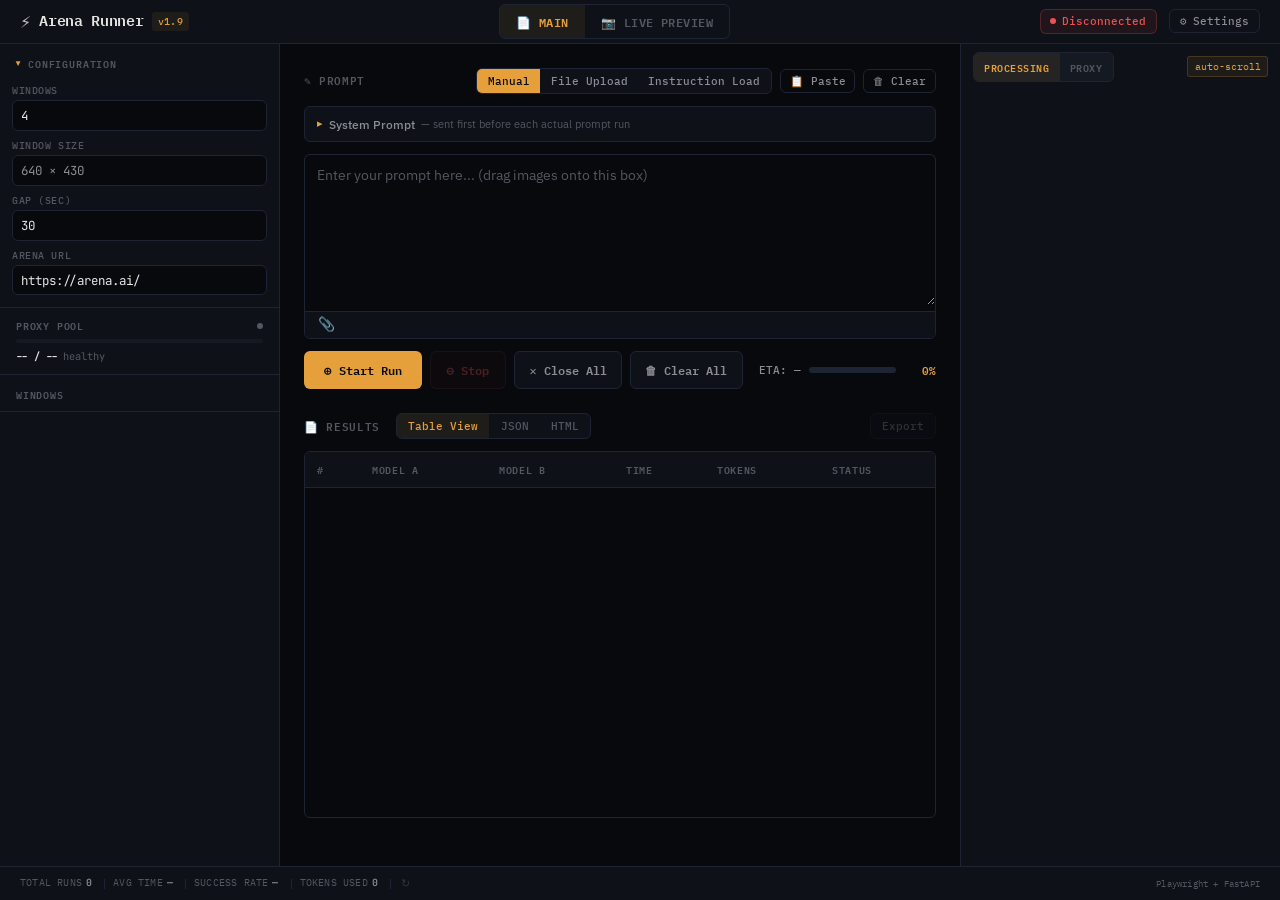
==== templates/index.html @ 49d17fad "added saif bhai updates" ====
<!DOCTYPE html>
<html lang="en">
<head>
  <meta charset="UTF-8" />
  <meta name="viewport" content="width=device-width, initial-scale=1.0" />
  <meta name="theme-color" content="#08090d" />
  <title>Arena Runner</title>
  <link rel="icon" type="image/svg+xml" href="/static/favicon.svg" />
  <link rel="stylesheet" href="/static/style.css" />
</head>
<body>

  <!-- Header -->
  <header class="app-header">
    <div class="header-left">
      <span class="logo-icon">&#9889;</span>
      <span class="logo-text">Arena Runner</span>
      <span class="version">v1.9</span>
    </div>
    <div class="header-center">
      <div class="main-tab-group">
        <button class="main-tab active" id="main-tab-results">&#128196; Main</button>
        <button class="main-tab" id="main-tab-preview">&#128247; Live Preview</button>
      </div>
    </div>
    <div class="header-right">
      <div class="status-badge" id="status-badge">
        <span class="status-dot" id="status-dot"></span>
        <span id="status-text">Connecting...</span>
      </div>
      <button class="btn-settings" id="btn-settings">&#9881; Settings</button>
    </div>
  </header>

  <!-- Three-Zone Layout -->
  <div class="main-layout">

    <!-- LEFT SIDEBAR -->
    <aside class="zone zone-left">

      <!-- Config (collapsible) -->
      <details class="config-section" open>
        <summary>Configuration</summary>
        <div class="config-fields">
          <div class="config-field">
            <label>WINDOWS</label>
            <input type="number" id="window-count" value="4" min="1" max="12" />
          </div>
          <div class="config-field">
            <label>WINDOW SIZE</label>
            <input type="text" id="window-size" value="&#8212; &times; &#8212;" readonly />
          </div>
          <div class="config-field">
            <label>GAP (SEC)</label>
            <input type="number" id="submission-gap" value="30" min="5" max="300" />
          </div>
          <div class="config-field">
            <label>ARENA URL</label>
            <input type="text" id="arena-url" value="https://arena.ai/" />
          </div>
        </div>
      </details>

      <!-- Proxy Pool Tracker -->
      <div class="pool-tracker">
        <div class="pool-tracker-header">
          <span class="pool-tracker-title">Proxy Pool</span>
          <span class="pool-tracker-refresh-dot" id="pool-refresh-dot" title="Auto-refresh inactive"></span>
        </div>
        <div class="pool-tracker-bar">
          <div class="pool-tracker-bar-fill" id="pool-bar-fill"></div>
        </div>
        <div class="pool-tracker-stats">
          <span id="pool-tracker-counts">0 / 0</span>
          <span class="pool-tracker-label">healthy</span>
        </div>
      </div>

      <!-- Windows -->
      <div class="windows-section">
        <div class="section-header">Windows</div>
        <div class="windows-list" id="workers"></div>
      </div>

    </aside>

    <!-- CENTER ZONE -->
    <main class="zone zone-center">

      <!-- Resume Banner -->
      <div id="resume-banner" class="resume-banner hidden">
        <div class="resume-banner-header">
          <span class="resume-banner-title">&#128260; Resumable Runs</span>
          <button class="resume-dismiss" id="dismiss-resume">&times;</button>
        </div>
        <div id="resume-list"></div>
      </div>

      <!-- Prompt -->
      <section class="panel">
        <div class="panel-header">
          <span class="panel-title">&#9998; PROMPT</span>
          <div class="panel-actions">
            <div class="prompt-mode-toggle">
              <button class="mode-btn active" id="mode-manual">Manual</button>
              <button class="mode-btn" id="mode-file">File Upload</button>
              <button class="mode-btn" id="mode-instruction">Instruction Load</button>
            </div>
            <button class="btn-icon" id="btn-paste">&#128203; Paste</button>
            <button class="btn-icon" id="btn-clear">&#128465; Clear</button>
          </div>
        </div>

        <!-- System prompt -->
        <details class="system-prompt-details" id="system-prompt-details">
          <summary class="system-prompt-toggle">System Prompt <span class="system-prompt-hint">&#8212; sent first before each actual prompt run</span></summary>
          <label class="combine-prompt-option">
            <input type="checkbox" id="combine-with-first" />
            Combine with prompt
            <span class="system-prompt-hint">&#8212; send as one message instead of two turns</span>
          </label>
          <textarea id="system-prompt" rows="3" placeholder="e.g. You are a helpful assistant. Answer concisely."></textarea>
        </details>

        <!-- Manual mode (default) -->
        <div id="manual-prompt-section">
          <div class="prompt-input-wrap" id="image-upload-area">
            <textarea id="prompt" rows="6" placeholder="Enter your prompt here... (drag images onto this box)"></textarea>
            <div class="prompt-input-toolbar">
              <button type="button" class="btn-attach" id="btn-attach" title="Attach images">&#128206;</button>
              <span class="attach-hint" id="attach-hint"></span>
            </div>
            <input type="file" id="image-file-input" accept="image/png,image/jpeg,image/webp,image/gif" multiple hidden />
          </div>
          <div class="image-thumbnails" id="image-thumbnails"></div>
        </div>

        <!-- File upload mode -->
        <div id="file-prompt-section" class="hidden">
          <div class="upload-area" id="upload-area">
            <div class="upload-icon">&#128193;</div>
            <span>Drop CSV or Excel file here, or <strong>click to browse</strong></span>
            <span class="upload-hint">.csv, .xlsx</span>
            <input type="file" id="file-input" accept=".csv,.xlsx" hidden />
          </div>
          <div id="file-info" class="hidden">
            <div class="file-info-bar">
              <span class="file-name" id="file-name"></span>
              <span class="file-row-count" id="file-row-count"></span>
              <button class="btn-icon" id="btn-remove-file">&#10005; Remove</button>
            </div>
            <div class="file-config-row">
              <div class="file-config-group">
                <span class="file-config-label">Columns (combined per row)</span>
                <div class="column-checkboxes" id="column-checkboxes"></div>
              </div>
              <div class="file-config-group file-config-range">
                <span class="file-config-label">Rows</span>
                <input type="number" id="row-start" min="1" value="1" />
                <span class="row-range-sep">&ndash;</span>
                <input type="number" id="row-end" min="1" value="" placeholder="end" />
                <span class="row-range-info" id="row-range-info"></span>
              </div>
            </div>
            <div class="file-preview" id="file-preview"></div>
            <div class="batch-info" id="batch-info"></div>
          </div>
        </div>

        <!-- Instruction Load mode -->
        <div id="instruction-load-section" class="hidden">
          <div class="upload-area" id="instruction-upload-area">
            <div class="upload-icon">&#128220;</div>
            <span>Drop instruction file (+ images), or <strong>click to browse</strong></span>
            <span class="upload-hint">.json, .csv, .xlsx + optional image files &mdash; supports multi-turn</span>
            <input type="file" id="instruction-file-input" accept=".json,.csv,.xlsx,.png,.jpg,.jpeg,.webp,.gif" multiple hidden />
          </div>
          <div id="instruction-info" class="hidden">
            <div class="file-info-bar">
              <span class="file-name" id="instruction-file-name"></span>
              <span class="file-row-count" id="instruction-count"></span>
              <button class="btn-icon" id="btn-remove-instructions">&#10005; Remove</button>
            </div>
            <div id="instruction-cards-container"></div>
            <div class="prompt-cards-toolbar">
              <button class="btn-start" id="btn-instruction-run">&#9654; Run All</button>
              <button class="btn-stop" id="btn-instruction-stop" disabled>&#9632; Stop All</button>
              <div class="instruction-overall-progress">
                <span class="eta-label" id="instruction-eta">0 / 0</span>
                <div class="progress-track"><div class="progress-fill" id="instruction-progress-fill"></div></div>
                <span class="progress-pct" id="instruction-progress-pct">0%</span>
              </div>
            </div>
          </div>
        </div>

        <div class="prompt-controls">
          <div class="prompt-buttons">
            <button class="btn-start" id="btn-start">&#8853; Start Run</button>
            <button class="btn-stop" id="btn-stop" disabled>&#8854; Stop</button>
            <button class="btn-secondary" id="btn-close-all">&#10005; Close All</button>
            <button class="btn-secondary" id="btn-clear-all">&#128465; Clear All</button>
          </div>
          <div class="progress-inline" id="progress-inline">
            <span class="eta-label" id="eta-text">ETA: &mdash;</span>
            <div class="progress-track">
              <div class="progress-fill" id="progress-fill"></div>
            </div>
            <span class="progress-pct" id="progress-pct">0%</span>
          </div>
        </div>
      </section>

      <!-- Results -->
      <section class="panel" id="results-section">
        <div class="panel-header" id="results-panel-header">
          <div class="panel-title-group">
            <span class="panel-title">&#128196; RESULTS</span>
            <div class="tab-group" id="sub-tab-group">
              <button class="tab active" id="tab-table">Table View</button>
              <button class="tab" id="tab-json">JSON</button>
              <button class="tab" id="tab-html">HTML</button>
            </div>
          </div>
          <div class="export-group">
            <button class="btn-export" id="btn-export" disabled>Export</button>
            <div class="export-dropdown hidden" id="export-dropdown">
              <a href="/export" class="export-option" download>Excel (.xlsx)</a>
              <a href="/export-csv" class="export-option" download>CSV (.csv)</a>
              <a href="/export-json" class="export-option" download>JSON (.json)</a>
            </div>
          </div>
        </div>
        <!-- Main content (results) -->
        <div id="main-results-content">
          <div id="results-table-wrap">
            <table class="results-table">
              <thead>
                <tr>
                  <th>#</th>
                  <th>MODEL A</th>
                  <th>MODEL B</th>
                  <th>TIME</th>
                  <th>TOKENS</th>
                  <th>STATUS</th>
                </tr>
              </thead>
              <tbody id="results-body"></tbody>
            </table>
          </div>
          <pre class="results-json hidden" id="results-json"></pre>
          <div class="results-html-wrap hidden" id="results-html-wrap">
            <div class="html-results-list" id="html-results-list"></div>
          </div>
        </div>
      </section>

    </main>

    <!-- RIGHT SIDEBAR -->
    <aside class="zone zone-right">
      <div class="log-tabs-header">
        <div class="log-tab-group">
          <button class="log-tab active" id="log-tab-processing">Processing</button>
          <button class="log-tab" id="log-tab-proxy">Proxy</button>
        </div>
        <span class="auto-scroll-label" id="auto-scroll-toggle">auto-scroll</span>
      </div>
      <!-- Processing tab (existing log) -->
      <div class="log-box" id="log-box"></div>
      <!-- Proxy tab -->
      <div class="log-box hidden" id="proxy-log-box">
        <div class="proxy-log-stats" id="proxy-log-stats">
          <div class="proxy-stat-row">
            <span class="proxy-stat-label">Pool</span>
            <span class="proxy-stat-value" id="plog-pool-count">--</span>
          </div>
          <div class="proxy-stat-row">
            <span class="proxy-stat-label">Healthy Avg</span>
            <span class="proxy-stat-value" id="plog-avg-latency">--</span>
          </div>
          <div class="proxy-stat-row">
            <span class="proxy-stat-label">Threshold</span>
            <span class="proxy-stat-value" id="plog-threshold">--</span>
          </div>
          <div class="proxy-stat-row">
            <span class="proxy-stat-label">Auto-refresh</span>
            <span class="proxy-stat-value" id="plog-auto-refresh">--</span>
          </div>
          <div class="proxy-latency-meter">
            <div class="proxy-latency-meter-bar">
              <div class="proxy-latency-meter-fill" id="plog-latency-fill"></div>
              <div class="proxy-latency-meter-marker" id="plog-latency-marker"></div>
            </div>
            <div class="proxy-latency-meter-labels">
              <span>0ms</span>
              <span id="plog-latency-max">5000ms</span>
            </div>
          </div>
        </div>
        <div class="proxy-list" id="proxy-list"></div>
        <div class="proxy-log-entries" id="proxy-log-entries"></div>
      </div>
    </aside>

  </div>

  <!-- Live Preview (full-width, outside main layout) -->
  <div class="preview-fullscreen hidden" id="preview-grid-wrap">
    <div class="preview-toolbar">
      <span class="preview-status" id="preview-status">No windows active</span>
    </div>
    <div class="preview-grid" id="preview-grid"></div>
  </div>

  <!-- Status Bar (Footer) -->
  <footer class="app-footer">
    <div class="footer-stats">
      <span>TOTAL RUNS <strong id="stat-runs">0</strong></span>
      <span>AVG TIME <strong id="stat-avg-time">&mdash;</strong></span>
      <span>SUCCESS RATE <strong id="stat-success-rate">&mdash;</strong></span>
      <span>TOKENS USED <strong id="stat-tokens">0</strong></span>
      <button id="reset-stats-btn" title="Reset stats">&#x21bb;</button>
    </div>
    <div class="footer-powered">Playwright + FastAPI</div>
  </footer>

  <!-- Settings Modal -->
  <div class="modal-overlay hidden" id="settings-modal">
    <div class="modal">
      <div class="modal-header">
        <h2>&#9881; Settings</h2>
        <button class="modal-close" id="btn-close-settings">&times;</button>
      </div>
      <div class="modal-body">

        <details class="settings-section" open>
          <summary>Model Selection</summary>
          <div class="settings-grid">
            <div class="form-group">
              <label for="model-a">Model A (optional)</label>
              <input type="text" id="model-a" placeholder="e.g. claude-opus-4-5-20251101" />
            </div>
            <div class="form-group">
              <label for="model-b">Model B (optional)</label>
              <input type="text" id="model-b" placeholder="e.g. claude-opus-4-6" />
            </div>
            <div class="form-group">
              <label for="retain-output">Retain Output</label>
              <select id="retain-output">
                <option value="both">Both Models</option>
                <option value="model_a">Model A only</option>
                <option value="model_b">Model B only</option>
              </select>
            </div>
          </div>
        </details>

        <details class="settings-section">
          <summary>Browser</summary>
          <div class="settings-grid">
            <div class="form-group">
              <label for="zoom">Zoom (%)</label>
              <input type="number" id="zoom" value="100" min="25" max="200" step="5" />
            </div>
            <div class="form-group checkbox-group">
              <label>
                <input type="checkbox" id="headless-mode" />
                Headless mode (run in background, use Live Preview tab)
              </label>
            </div>
            <div class="form-group checkbox-group">
              <label>
                <input type="checkbox" id="clear-cookies" />
                Clear cookies before run
              </label>
            </div>
            <div class="form-group checkbox-group">
              <label>
                <input type="checkbox" id="incognito-mode" />
                Open all windows in incognito mode
              </label>
            </div>
            <div class="form-group checkbox-group">
              <label>
                <input type="checkbox" id="minimized-mode" />
                Open all headed windows minimized
              </label>
            </div>
            <div class="form-group checkbox-group">
              <label>
                <input type="checkbox" id="simultaneous-start" />
                Prepare all windows in parallel, then submit one by one
              </label>
            </div>
          </div>
        </details>

        <details class="settings-section">
          <summary>Proxies</summary>
          <div class="settings-grid">
            <div class="form-group">
              <label for="proxy-list">Proxy List <span class="label-hint">one per line: server,user,pass</span></label>
              <textarea id="proxy-list" rows="3" placeholder="http://1.2.3.4:8080&#10;socks5://5.6.7.8:1080,user,pass"></textarea>
            </div>
            <div class="proxy-fetch-controls">
              <div class="proxy-fetch-inputs">
                <div class="form-group">
                  <label for="proxy-protocol">Protocol</label>
                  <select id="proxy-protocol">
                    <option value="http">HTTP</option>
                    <option value="https">HTTPS</option>
                    <option value="socks4">SOCKS4</option>
                    <option value="socks5">SOCKS5</option>
                  </select>
                </div>
                <div class="form-group">
                  <label for="proxy-limit">Count</label>
                  <input type="number" id="proxy-limit" value="10" min="1" max="100" />
                </div>
                <div class="form-group checkbox-group">
                  <label>
                    <input type="checkbox" id="proxy-test" checked />
                    Health check
                  </label>
                </div>
              </div>
              <button type="button" id="fetch-proxies-btn" class="btn-fetch-proxies">Fetch Free Proxies</button>
              <span id="proxy-fetch-status" class="proxy-status"></span>
            </div>
            <div class="form-group checkbox-group">
              <label>
                <input type="checkbox" id="proxy-on-challenge" checked />
                Smart proxy distribution (recommended)
              </label>
            </div>
            <div class="form-group" id="windows-per-proxy-group">
              <label for="windows-per-proxy">Windows per proxy IP</label>
              <input type="number" id="windows-per-proxy" value="4" min="1" max="50" style="width: 70px;" />
            </div>
          </div>
          <!-- Proxy Pool Status -->
          <div class="proxy-pool-section">
            <div class="proxy-pool-header">
              <span class="proxy-pool-title">Proxy Pool</span>
              <span id="proxy-pool-counts" class="proxy-pool-counts">-- / --</span>
            </div>
            <div class="proxy-pool-controls">
              <button type="button" id="save-pool-btn" class="btn-pool">Save Pool</button>
              <button type="button" id="load-pool-btn" class="btn-pool">Load Pool</button>
              <button type="button" id="check-pool-btn" class="btn-pool">Health Check</button>
              <label class="auto-refresh-label">
                <input type="checkbox" id="auto-refresh-toggle" />
                Auto-refresh
              </label>
              <label class="pool-max-label">
                Every <input type="number" id="pool-refresh-interval" value="5" min="1" max="60" /> min
              </label>
              <label class="pool-max-label">
                Max <input type="number" id="pool-max-size" value="50" min="1" max="500" />
              </label>
              <label class="pool-max-label">
                Latency <input type="number" id="pool-max-latency" value="5000" min="500" max="30000" /> ms
              </label>
            </div>
            <span id="proxy-pool-status" class="proxy-status"></span>
          </div>
        </details>

        <details class="settings-section">
          <summary>Display &amp; Tiling</summary>
          <div class="settings-grid">
            <div class="form-group">
              <label for="monitor-count">Monitors</label>
              <input type="number" id="monitor-count" value="1" min="1" max="8" />
            </div>
            <div class="form-group">
              <label for="monitor-width">Monitor Width</label>
              <input type="number" id="monitor-width" value="1920" min="800" max="7680" />
            </div>
            <div class="form-group">
              <label for="monitor-height">Monitor Height</label>
              <input type="number" id="monitor-height" value="1080" min="600" max="4320" />
            </div>
            <div class="form-group">
              <label for="taskbar-height">Taskbar Height</label>
              <input type="number" id="taskbar-height" value="40" min="0" max="200" />
            </div>
            <div class="form-group">
              <label for="tile-margin">Margin (px)</label>
              <input type="number" id="tile-margin" value="0" min="0" max="50" />
            </div>
          </div>
          <div class="tile-preview" id="tile-preview-label"></div>
        </details>

      </div>
    </div>
  </div>

  <!-- Response Viewer Modal -->
  <div class="modal-overlay hidden" id="response-modal">
    <div class="modal modal-response">
      <div class="modal-header">
        <h2 id="response-modal-title">Response</h2>
        <div class="response-modal-actions">
          <button class="btn-modal-action" id="btn-copy-response" title="Copy to clipboard">&#128203; Copy</button>
          <button class="btn-modal-action" id="btn-download-response" title="Download as text">&#11015; Download</button>
          <button class="modal-close" id="btn-close-response">&times;</button>
        </div>
      </div>
      <div class="modal-body">
        <pre class="response-full-text" id="response-full-text"></pre>
      </div>
    </div>
  </div>

  <!-- HTML Preview Modal (full-screen carousel) -->
  <div class="html-preview-modal hidden" id="html-preview-modal">
    <div class="html-preview-modal-bar">
      <div class="html-bar-left">
        <div class="html-preview-nav">
          <button id="html-prev" class="btn-nav" title="Previous window (&#8592;)">&#9664;</button>
          <span id="html-page-info" class="html-page-info">1 / 1</span>
          <button id="html-next" class="btn-nav" title="Next window (&#8594;)">&#9654;</button>
        </div>
      </div>
      <div class="html-bar-center">
        <div class="html-preview-modes">
          <button class="btn-mode" data-mode="a" id="html-mode-a">Model A</button>
          <button class="btn-mode" data-mode="b" id="html-mode-b">Model B</button>
          <button class="btn-mode active" data-mode="both" id="html-mode-both">Compare</button>
        </div>
      </div>
      <div class="html-bar-right">
        <div class="html-preview-zoom" id="html-zoom-group">
          <button class="btn-zoom active" data-zoom="fit">Fit</button>
          <button class="btn-zoom" data-zoom="1">1:1</button>
          <button class="btn-zoom" data-zoom="0.75">75%</button>
          <button class="btn-zoom" data-zoom="0.5">50%</button>
        </div>
        <button class="modal-close" id="html-preview-close">&times;</button>
      </div>
    </div>
    <div class="html-preview-body">
      <button class="btn-side-arrow btn-side-left" id="html-side-prev" title="Previous window">&#9664;</button>
      <div class="html-preview-content" id="html-preview-content"></div>
      <button class="btn-side-arrow btn-side-right" id="html-side-next" title="Next window">&#9654;</button>
    </div>
  </div>

  <!-- Toast Container -->
  <div class="toast-container" id="toast-container"></div>

  <script src="/static/app.js"></script>
</body>
</html>
---- static/style.css ----
/* Arena Runner — Terminal-Luxe Dark Theme */

@import url('https://fonts.googleapis.com/css2?family=IBM+Plex+Mono:wght@400;500;600;700&family=IBM+Plex+Sans:wght@300;400;500;600;700&family=JetBrains+Mono:wght@400;500&display=swap');

:root {
  /* Backgrounds */
  --bg:            #08090d;
  --surface:       #0e1117;
  --surface-2:     #151921;
  --surface-3:     #1c212d;

  /* Borders */
  --border:        #1e2433;
  --border-light:  #2a3245;

  /* Text */
  --text:          #e8e6e3;
  --text-muted:    #8b8d93;
  --text-dim:      #545760;

  /* Accent — warm amber */
  --accent:        #e5a03c;
  --accent-hover:  #f0b556;
  --accent-glow:   rgba(229, 160, 60, 0.2);
  --accent-muted:  rgba(229, 160, 60, 0.08);

  /* Status */
  --green:         #3ecf71;
  --green-bg:      rgba(62, 207, 113, 0.08);
  --green-border:  rgba(62, 207, 113, 0.25);
  --orange:        #e88f38;
  --orange-bg:     rgba(232, 143, 56, 0.08);
  --orange-border: rgba(232, 143, 56, 0.25);
  --red:           #e85454;
  --red-bg:        rgba(232, 84, 84, 0.08);
  --red-border:    rgba(232, 84, 84, 0.25);
  --blue:          #5b9cf5;

  /* Layout */
  --radius:        6px;
  --radius-lg:     10px;
  --header-height: 44px;
  --statusbar-height: 34px;
  --sidebar-left:  280px;
  --sidebar-right: 320px;

  /* Typography */
  --font:          "IBM Plex Sans", system-ui, sans-serif;
  --mono:          "JetBrains Mono", "Fira Code", monospace;
  --display:       "IBM Plex Mono", monospace;

  /* Spacing */
  --space-xs:      0.25rem;
  --space-sm:      0.5rem;
  --space-md:      1rem;
  --space-lg:      1.5rem;
  --space-xl:      2.5rem;
}

/* ══════════════════════════════════════
   RESET & BASE
   ══════════════════════════════════════ */

*, *::before, *::after {
  box-sizing: border-box;
  margin: 0;
  padding: 0;
}

html, body {
  height: 100%;
  overflow: hidden;
}

body {
  font-family: var(--font);
  background: var(--bg);
  color: var(--text);
  line-height: 1.5;
  display: flex;
  flex-direction: column;
  font-size: 14px;
  -webkit-font-smoothing: antialiased;
  -moz-osx-font-smoothing: grayscale;
}

::selection {
  background: var(--accent);
  color: var(--bg);
}

.hidden { display: none !important; }

/* ══════════════════════════════════════
   HEADER
   ══════════════════════════════════════ */

.app-header {
  display: flex;
  align-items: center;
  justify-content: space-between;
  padding: 0 1.25rem;
  height: var(--header-height);
  border-bottom: 1px solid var(--border);
  background: var(--surface);
  flex-shrink: 0;
  z-index: 10;
}

.header-left {
  display: flex;
  align-items: center;
  gap: 0.5rem;
}

.logo-icon {
  font-size: 1rem;
  opacity: 0.8;
}

.logo-text {
  font-family: var(--display);
  font-size: 0.95rem;
  font-weight: 600;
  letter-spacing: -0.02em;
  color: var(--text);
}

.version {
  font-family: var(--display);
  font-size: 0.65rem;
  font-weight: 500;
  color: var(--accent);
  background: var(--accent-muted);
  padding: 0.1rem 0.4rem;
  border-radius: 3px;
  letter-spacing: 0.02em;
}

.header-center {
  display: flex;
  align-items: center;
}

.header-right {
  display: flex;
  align-items: center;
  gap: 0.75rem;
}

.status-badge {
  display: flex;
  align-items: center;
  gap: 0.375rem;
  font-family: var(--display);
  font-size: 0.7rem;
  font-weight: 500;
  color: var(--green);
  padding: 0.2rem 0.6rem;
  border-radius: var(--radius);
  background: var(--green-bg);
  border: 1px solid var(--green-border);
  transition: all 0.3s;
}

.status-badge.disconnected {
  color: var(--red);
  background: var(--red-bg);
  border-color: var(--red-border);
}

.status-dot {
  width: 6px;
  height: 6px;
  border-radius: 50%;
  background: var(--green);
  animation: pulse-dot 2s ease-in-out infinite;
}

.disconnected .status-dot {
  background: var(--red);
  animation: none;
}

.btn-settings {
  font-family: var(--display);
  font-size: 0.7rem;
  font-weight: 500;
  color: var(--text-muted);
  background: transparent;
  border: 1px solid var(--border);
  padding: 0.25rem 0.6rem;
  border-radius: var(--radius);
  cursor: pointer;
  transition: all 0.2s;
}

.btn-settings:hover {
  color: var(--text);
  border-color: var(--border-light);
  background: var(--surface-2);
}

/* ══════════════════════════════════════
   THREE-ZONE LAYOUT
   ══════════════════════════════════════ */

.main-layout {
  display: grid;
  grid-template-columns: var(--sidebar-left) 1fr var(--sidebar-right);
  flex: 1;
  overflow: hidden;
  min-height: 0;
}

.zone-left {
  background: var(--surface);
  border-right: 1px solid var(--border);
  display: flex;
  flex-direction: column;
  overflow: hidden;
  min-height: 0;
}

.zone-center {
  background: var(--bg);
  display: flex;
  flex-direction: column;
  overflow-y: auto;
  overflow-x: hidden;
  padding: var(--space-lg);
  min-height: 0;
}

.zone-right {
  background: var(--surface);
  border-left: 1px solid var(--border);
  display: flex;
  flex-direction: column;
  overflow: hidden;
  min-height: 0;
}

/* ══════════════════════════════════════
   SECTION HEADERS (sidebar)
   ══════════════════════════════════════ */

.section-header {
  font-family: var(--display);
  font-size: 0.65rem;
  font-weight: 600;
  text-transform: uppercase;
  letter-spacing: 0.08em;
  color: var(--text-dim);
  padding: 0.75rem 1rem 0.5rem;
  display: flex;
  align-items: center;
  justify-content: space-between;
  flex-shrink: 0;
  border-bottom: 1px solid var(--border);
}

/* ══════════════════════════════════════
   CONFIG SECTION (left sidebar)
   ══════════════════════════════════════ */

.config-section {
  flex-shrink: 0;
  border-bottom: 1px solid var(--border);
}

.config-section summary {
  font-family: var(--display);
  font-size: 0.65rem;
  font-weight: 600;
  text-transform: uppercase;
  letter-spacing: 0.08em;
  color: var(--text-dim);
  padding: 0.75rem 1rem;
  cursor: pointer;
  user-select: none;
  list-style: none;
  display: flex;
  align-items: center;
  gap: 0.4rem;
  transition: color 0.2s;
}

.config-section summary:hover {
  color: var(--text-muted);
}

.config-section summary::before {
  content: "\25B6";
  font-size: 0.5rem;
  transition: transform 0.2s;
  color: var(--accent);
}

.config-section[open] summary::before {
  transform: rotate(90deg);
}

.config-section summary::-webkit-details-marker {
  display: none;
}

.config-fields {
  padding: 0 0.75rem 0.75rem;
  display: flex;
  flex-direction: column;
  gap: 0.5rem;
}

.config-field label {
  font-family: var(--display);
  font-size: 0.6rem;
  font-weight: 500;
  text-transform: uppercase;
  letter-spacing: 0.06em;
  color: var(--text-dim);
  margin-bottom: 0.15rem;
  display: block;
}

.config-field input {
  width: 100%;
  font-family: var(--mono);
  font-size: 0.78rem;
  color: var(--text);
  background: var(--bg);
  border: 1px solid var(--border);
  padding: 0.35rem 0.5rem;
  border-radius: var(--radius);
  outline: none;
  transition: border-color 0.2s;
}

.config-field input:focus {
  border-color: var(--accent);
  box-shadow: 0 0 0 2px var(--accent-glow);
}

.config-field input[readonly] {
  color: var(--text-muted);
  cursor: default;
}

/* Config bar (legacy compat - remove standalone display) */
.config-bar { display: none; }
.config-label { display: none; }

/* ══════════════════════════════════════
   WINDOWS SECTION (left sidebar)
   ══════════════════════════════════════ */

/* Pool tracker widget (left sidebar) */
.pool-tracker {
  flex-shrink: 0;
  padding: 0.6rem 1rem;
  border-bottom: 1px solid var(--border);
}

.pool-tracker-header {
  display: flex;
  justify-content: space-between;
  align-items: center;
  margin-bottom: 0.4rem;
}

.pool-tracker-title {
  font-family: var(--display);
  font-size: 0.62rem;
  font-weight: 600;
  text-transform: uppercase;
  letter-spacing: 0.08em;
  color: var(--text-dim);
}

.pool-tracker-refresh-dot {
  width: 6px;
  height: 6px;
  border-radius: 50%;
  background: var(--text-dim);
  display: inline-block;
}

.pool-tracker-refresh-dot.active {
  background: var(--green);
  animation: pulse-dot 1.5s ease-in-out infinite;
}

.pool-tracker-bar {
  height: 4px;
  background: var(--surface-2);
  border-radius: 2px;
  overflow: hidden;
  margin-bottom: 0.35rem;
}

.pool-tracker-bar-fill {
  height: 100%;
  background: var(--green);
  border-radius: 2px;
  width: 0%;
  transition: width 0.4s ease, background 0.4s ease;
}

.pool-tracker-bar-fill.warning {
  background: var(--orange);
}

.pool-tracker-bar-fill.empty {
  background: var(--text-dim);
}

.pool-tracker-stats {
  display: flex;
  align-items: baseline;
  gap: 0.3rem;
  font-family: var(--mono);
  font-size: 0.65rem;
}

.pool-tracker-stats span:first-child {
  color: var(--text);
  font-weight: 600;
}

.pool-tracker-label {
  color: var(--text-dim);
  font-weight: 400;
}

.windows-section {
  flex: 1;
  display: flex;
  flex-direction: column;
  overflow: hidden;
  min-height: 0;
}

.windows-list {
  flex: 1;
  overflow-y: auto;
  padding: 0.5rem;
  display: flex;
  flex-direction: column;
  gap: 0.25rem;
}

/* Worker strip (compact card) */
.window-card {
  display: flex;
  flex-direction: column;
  gap: 0.15rem;
  padding: 0.4rem 0.6rem;
  background: var(--surface-2);
  border-radius: var(--radius);
  border: 1px solid transparent;
  transition: all 0.2s;
}

.window-card.state-active {
  border-color: var(--orange-border);
  background: var(--orange-bg);
}

.window-card.state-done {
  border-color: var(--green-border);
  background: var(--green-bg);
}

.window-card.state-error {
  border-color: var(--red-border);
  background: var(--red-bg);
}

.window-card.state-challenge {
  border-color: var(--orange-border);
  background: var(--orange-bg);
}

.window-card-header {
  display: flex;
  align-items: center;
  justify-content: space-between;
  gap: 0.4rem;
  flex: 1;
  min-width: 0;
}

.window-card-left {
  display: flex;
  align-items: center;
  gap: 0.35rem;
  min-width: 0;
  flex: 1;
}

.window-dot {
  width: 6px;
  height: 6px;
  border-radius: 50%;
  background: var(--text-dim);
  flex-shrink: 0;
}

.window-dot.green {
  background: var(--green);
}

.window-dot.orange {
  background: var(--orange);
  animation: pulse-dot 1.5s ease-in-out infinite;
}

.window-dot.red {
  background: var(--red);
}

.window-title {
  font-family: var(--display);
  font-size: 0.7rem;
  font-weight: 500;
  color: var(--text);
  white-space: nowrap;
  overflow: hidden;
  text-overflow: ellipsis;
  max-width: 85px;
}

.window-run-badge {
  font-family: var(--mono);
  font-size: 0.55rem;
  color: var(--orange);
  background: rgba(224, 136, 49, 0.12);
  border: 1px solid rgba(224, 136, 49, 0.28);
  padding: 0.1rem 0.3rem;
  border-radius: 3px;
  white-space: nowrap;
  flex-shrink: 0;
}

.window-proxy-badge {
  font-family: var(--mono);
  font-size: 0.55rem;
  color: var(--blue);
  background: rgba(91, 156, 245, 0.1);
  border: 1px solid rgba(91, 156, 245, 0.25);
  padding: 0.1rem 0.35rem;
  border-radius: 3px;
  white-space: nowrap;
  overflow: hidden;
  text-overflow: ellipsis;
  max-width: 120px;
}

.window-card-badge {
  font-family: var(--display);
  font-size: 0.6rem;
  font-weight: 500;
  color: var(--text-muted);
  white-space: nowrap;
  flex-shrink: 0;
  overflow: hidden;
  text-overflow: ellipsis;
  max-width: 98px;
  display: inline-block;
  text-align: right;
}

.window-card-badge.done { color: var(--green); }
.window-card-badge.active { color: var(--orange); }
.window-card-badge.error { color: var(--red); }
.window-card-badge.challenge { color: var(--orange); }
.window-card-badge.queued { color: var(--text-dim); }

.window-progress {
  width: 100%;
  height: 3px;
  background: var(--border);
  border-radius: 2px;
  overflow: hidden;
}

.window-progress-fill {
  height: 100%;
  width: 0%;
  background: var(--accent);
  border-radius: 2px;
  transition: width 0.4s ease-out;
}

.window-progress-fill.green { background: var(--green); }
.window-progress-fill.orange { background: var(--orange); }
.window-progress-fill.red { background: var(--red); }

.window-info {
  font-family: var(--mono);
  font-size: 0.6rem;
  color: var(--text-dim);
  white-space: nowrap;
  text-align: right;
}

/* ══════════════════════════════════════
   LIVE LOG (right sidebar)
   ══════════════════════════════════════ */

/* Log tab header */
.log-tabs-header {
  display: flex;
  align-items: center;
  justify-content: space-between;
  padding: 0.5rem 0.75rem 0.4rem;
  flex-shrink: 0;
}

.log-tab-group {
  display: flex;
  gap: 0;
  background: var(--surface-2);
  border-radius: var(--radius);
  border: 1px solid var(--border);
  overflow: hidden;
}

.log-tab {
  font-family: var(--display);
  font-size: 0.6rem;
  font-weight: 600;
  text-transform: uppercase;
  letter-spacing: 0.05em;
  color: var(--text-dim);
  background: transparent;
  border: none;
  padding: 0.3rem 0.65rem;
  cursor: pointer;
  transition: all 0.15s;
}

.log-tab:hover {
  color: var(--text-muted);
}

.log-tab.active {
  color: var(--accent);
  background: var(--accent-muted);
}

.log-box {
  flex: 1;
  overflow-y: auto;
  scroll-behavior: smooth;
  padding: 0.5rem 0.75rem;
  font-family: var(--mono);
  font-size: 0.75rem;
  line-height: 1.7;
  min-height: 0;
}

/* Proxy log stats panel */
.proxy-log-stats {
  padding: 0.5rem 0;
  border-bottom: 1px solid var(--border);
  margin-bottom: 0.5rem;
  display: flex;
  flex-direction: column;
  gap: 0.3rem;
}

.proxy-stat-row {
  display: flex;
  justify-content: space-between;
  align-items: center;
  font-size: 0.68rem;
}

.proxy-stat-label {
  color: var(--text-dim);
  font-family: var(--display);
  font-weight: 600;
  text-transform: uppercase;
  letter-spacing: 0.05em;
  font-size: 0.6rem;
}

.proxy-stat-value {
  color: var(--text);
  font-family: var(--mono);
  font-size: 0.68rem;
}

/* Latency meter */
.proxy-latency-meter {
  margin-top: 0.3rem;
}

.proxy-latency-meter-bar {
  height: 6px;
  border-radius: 3px;
  background: linear-gradient(to right, var(--green), #a3d977, #e5c93c, var(--orange), var(--red));
  position: relative;
  overflow: visible;
}

.proxy-latency-meter-fill {
  position: absolute;
  top: 0;
  left: 0;
  height: 100%;
  border-radius: 3px;
  background: rgba(0, 0, 0, 0.45);
  width: 0%;
  transition: width 0.4s ease;
}

.proxy-latency-meter-marker {
  position: absolute;
  top: -3px;
  width: 3px;
  height: 12px;
  background: var(--text);
  border-radius: 1px;
  left: 0%;
  transition: left 0.4s ease;
}

.proxy-latency-meter-marker.hidden {
  display: none;
}

.proxy-latency-meter-labels {
  display: flex;
  justify-content: space-between;
  font-family: var(--mono);
  font-size: 0.55rem;
  color: var(--text-dim);
  margin-top: 0.15rem;
}

/* Per-proxy list */
.proxy-list {
  padding: 0.4rem 0;
  border-bottom: 1px solid var(--border);
  margin-bottom: 0.4rem;
  display: flex;
  flex-direction: column;
  gap: 0.2rem;
}

.proxy-row {
  display: flex;
  align-items: center;
  gap: 0.4rem;
  font-family: var(--mono);
  font-size: 0.62rem;
  padding: 0.15rem 0;
}

.proxy-row-dot {
  width: 7px;
  height: 7px;
  border-radius: 50%;
  flex-shrink: 0;
  box-shadow: 0 0 3px currentColor;
}

.proxy-row-dot.green { background: var(--green); color: var(--green); }
.proxy-row-dot.amber { background: var(--orange); color: var(--orange); }
.proxy-row-dot.red { background: var(--red); color: var(--red); }

.proxy-row-addr {
  color: var(--text-dim);
  min-width: 0;
  flex: 1;
  overflow: hidden;
  text-overflow: ellipsis;
  white-space: nowrap;
}

.proxy-row-bar {
  width: 50px;
  height: 4px;
  background: var(--surface-2);
  border-radius: 2px;
  overflow: hidden;
  flex-shrink: 0;
}

.proxy-row-bar-fill {
  height: 100%;
  border-radius: 2px;
  transition: width 0.3s ease;
}

.proxy-row-lat {
  color: var(--text-muted);
  width: 52px;
  text-align: right;
  flex-shrink: 0;
}

.proxy-log-entries {
  font-family: var(--mono);
  font-size: 0.72rem;
  line-height: 1.6;
}

.log-line {
  padding: 0.1rem 0;
  animation: fade-in-up 0.15s ease-out;
  border-bottom: 1px solid rgba(30, 36, 51, 0.3);
}

.log-timestamp {
  color: var(--text-dim);
  margin-right: 0.5rem;
  font-size: 0.65rem;
}

.log-worker-id {
  color: var(--accent);
  margin-right: 0.25rem;
  font-weight: 500;
}

.log-info { color: var(--text-muted); }
.log-warning { color: var(--orange); }
.log-error { color: var(--red); }

.auto-scroll-label {
  font-family: var(--display);
  font-size: 0.6rem;
  color: var(--text-dim);
  cursor: pointer;
  padding: 0.15rem 0.4rem;
  border-radius: 3px;
  border: 1px solid transparent;
  transition: all 0.2s;
  user-select: none;
}

.auto-scroll-label.active {
  color: var(--accent);
  border-color: var(--accent-glow);
  background: var(--accent-muted);
}

.auto-scroll-label:hover {
  color: var(--text-muted);
}

/* ══════════════════════════════════════
   CENTER ZONE — PROMPT SECTION
   ══════════════════════════════════════ */

.panel {
  margin-bottom: var(--space-lg);
}

.panel-header {
  display: flex;
  align-items: center;
  justify-content: space-between;
  margin-bottom: 0.75rem;
  gap: 0.75rem;
  flex-wrap: wrap;
}

.panel-title {
  font-family: var(--display);
  font-size: 0.7rem;
  font-weight: 600;
  text-transform: uppercase;
  letter-spacing: 0.06em;
  color: var(--text-dim);
}

.panel-title-group {
  display: flex;
  align-items: center;
  gap: 1rem;
}

.panel-actions {
  display: flex;
  align-items: center;
  gap: 0.5rem;
}

/* Prompt mode toggle */
.prompt-mode-toggle {
  display: flex;
  background: var(--surface);
  border-radius: var(--radius);
  border: 1px solid var(--border);
  overflow: hidden;
}

.mode-btn {
  font-family: var(--display);
  font-size: 0.68rem;
  font-weight: 500;
  color: var(--text-muted);
  background: transparent;
  border: none;
  padding: 0.3rem 0.65rem;
  cursor: pointer;
  transition: all 0.2s;
}

.mode-btn:hover {
  color: var(--text);
}

.mode-btn.active {
  color: var(--bg);
  background: var(--accent);
}

/* Icon buttons */
.btn-icon {
  font-family: var(--display);
  font-size: 0.68rem;
  font-weight: 500;
  color: var(--text-muted);
  background: transparent;
  border: 1px solid var(--border);
  padding: 0.25rem 0.55rem;
  border-radius: var(--radius);
  cursor: pointer;
  transition: all 0.2s;
}

.btn-icon:hover {
  color: var(--text);
  border-color: var(--border-light);
  background: var(--surface);
}

/* System prompt */
.system-prompt-details {
  margin-bottom: 0.75rem;
  border: 1px solid var(--border);
  border-radius: var(--radius);
  background: var(--surface);
}

.system-prompt-toggle {
  font-family: var(--font);
  font-size: 0.78rem;
  font-weight: 500;
  color: var(--text-muted);
  padding: 0.5rem 0.75rem;
  cursor: pointer;
  list-style: none;
  user-select: none;
  display: flex;
  align-items: center;
  gap: 0.4rem;
}

.system-prompt-toggle::-webkit-details-marker { display: none; }

.system-prompt-toggle::before {
  content: "\25B6";
  font-size: 0.45rem;
  color: var(--accent);
  transition: transform 0.2s;
}

.system-prompt-details[open] .system-prompt-toggle::before {
  transform: rotate(90deg);
}

.system-prompt-hint {
  font-size: 0.68rem;
  color: var(--text-dim);
  font-weight: 400;
}

.combine-prompt-option {
  display: flex;
  align-items: center;
  gap: 0.35rem;
  font-size: 0.75rem;
  color: var(--text-muted);
  padding: 0.25rem 0.75rem;
  cursor: pointer;
}

.combine-prompt-option input[type="checkbox"] {
  accent-color: var(--accent);
}

.system-prompt-details textarea {
  width: calc(100% - 1.5rem);
  margin: 0.25rem 0.75rem 0.75rem;
}

/* Textareas */
textarea {
  width: 100%;
  font-family: var(--font);
  font-size: 0.85rem;
  color: var(--text);
  background: var(--bg);
  border: 1px solid var(--border);
  border-radius: var(--radius);
  padding: 0.6rem 0.75rem;
  resize: vertical;
  outline: none;
  line-height: 1.6;
  transition: border-color 0.2s;
}

textarea:focus {
  border-color: var(--accent);
  box-shadow: 0 0 0 2px var(--accent-glow);
}

textarea::placeholder {
  color: var(--text-dim);
}

/* Prompt input with integrated image drop */
.prompt-input-wrap {
  position: relative;
  border: 1px solid var(--border);
  border-radius: var(--radius);
  transition: border-color 0.2s, box-shadow 0.2s;
}

.prompt-input-wrap:focus-within {
  border-color: var(--accent);
  box-shadow: 0 0 0 2px var(--accent-glow);
}

.prompt-input-wrap.dragover {
  border-color: var(--accent);
  background: var(--accent-muted);
}

.prompt-input-wrap textarea {
  border: none;
  background: transparent;
  border-radius: var(--radius) var(--radius) 0 0;
}

.prompt-input-wrap textarea:focus {
  border: none;
  box-shadow: none;
}

.prompt-input-toolbar {
  display: flex;
  align-items: center;
  gap: 0.5rem;
  padding: 0.25rem 0.5rem;
  border-top: 1px solid var(--border);
  background: var(--surface);
  border-radius: 0 0 var(--radius) var(--radius);
}

.btn-attach {
  font-size: 0.85rem;
  color: var(--text-dim);
  background: transparent;
  border: none;
  cursor: pointer;
  padding: 0.15rem 0.3rem;
  border-radius: 3px;
  transition: all 0.2s;
  line-height: 1;
}

.btn-attach:hover {
  color: var(--accent);
  background: var(--accent-muted);
}

.attach-hint {
  font-family: var(--display);
  font-size: 0.6rem;
  color: var(--text-dim);
}

.image-thumbnails {
  display: flex;
  flex-wrap: wrap;
  gap: 0.5rem;
  margin-top: 0.5rem;
}

.image-thumbnails:empty {
  display: none;
}

.image-thumb {
  position: relative;
  width: 64px;
  text-align: center;
}

.image-thumb img {
  width: 64px;
  height: 64px;
  object-fit: cover;
  border-radius: var(--radius);
  border: 1px solid var(--border);
}

.image-thumb-remove {
  position: absolute;
  top: -4px;
  right: -4px;
  width: 16px;
  height: 16px;
  font-size: 10px;
  line-height: 16px;
  text-align: center;
  color: var(--text);
  background: var(--red);
  border: none;
  border-radius: 50%;
  cursor: pointer;
  padding: 0;
}

.image-thumb-name {
  display: block;
  font-size: 0.55rem;
  color: var(--text-dim);
  overflow: hidden;
  text-overflow: ellipsis;
  white-space: nowrap;
  margin-top: 0.15rem;
}

/* File upload */
.upload-area {
  display: flex;
  flex-direction: column;
  align-items: center;
  justify-content: center;
  gap: 0.35rem;
  padding: 1.25rem;
  border: 2px dashed var(--border);
  border-radius: var(--radius);
  cursor: pointer;
  transition: all 0.2s;
  text-align: center;
  font-size: 0.8rem;
  color: var(--text-muted);
}

.upload-area:hover,
.upload-area.dragover {
  border-color: var(--accent);
  background: var(--accent-muted);
}

.file-info-bar {
  display: flex;
  align-items: center;
  gap: 0.75rem;
  padding: 0.5rem 0.75rem;
  background: var(--surface);
  border: 1px solid var(--border);
  border-radius: var(--radius);
  margin-bottom: 0.5rem;
}

.file-name {
  font-family: var(--mono);
  font-size: 0.78rem;
  font-weight: 500;
  color: var(--text);
}

.file-row-count {
  font-size: 0.7rem;
  color: var(--text-muted);
}

.file-config-row {
  display: flex;
  gap: 1.5rem;
  margin-bottom: 0.5rem;
  flex-wrap: wrap;
}

.file-config-group {
  display: flex;
  flex-direction: column;
  gap: 0.25rem;
}

.file-config-group.file-config-range {
  flex-direction: row;
  align-items: center;
  gap: 0.35rem;
}

.file-config-label {
  font-family: var(--display);
  font-size: 0.65rem;
  font-weight: 500;
  text-transform: uppercase;
  letter-spacing: 0.04em;
  color: var(--text-dim);
}

.column-checkboxes {
  display: flex;
  flex-wrap: wrap;
  gap: 0.35rem;
}

.column-chip {
  font-size: 0.72rem;
  color: var(--text-muted);
  background: var(--surface);
  border: 1px solid var(--border);
  padding: 0.2rem 0.5rem;
  border-radius: var(--radius);
  cursor: pointer;
  display: flex;
  align-items: center;
  gap: 0.25rem;
  transition: all 0.2s;
}

.column-chip.selected {
  color: var(--accent);
  border-color: var(--accent);
  background: var(--accent-muted);
}

.column-chip input { display: none; }

.row-range-sep {
  color: var(--text-dim);
}

.file-config-range input[type="number"] {
  width: 60px;
  font-family: var(--mono);
  font-size: 0.75rem;
  color: var(--text);
  background: var(--bg);
  border: 1px solid var(--border);
  padding: 0.25rem 0.4rem;
  border-radius: var(--radius);
  outline: none;
}

.file-config-range input:focus {
  border-color: var(--accent);
}

.row-range-info {
  font-size: 0.68rem;
  color: var(--text-dim);
}

.file-preview {
  max-height: 120px;
  overflow: auto;
  margin-bottom: 0.5rem;
}

.file-preview table {
  width: 100%;
  border-collapse: collapse;
  font-size: 0.72rem;
}

.file-preview th {
  text-align: left;
  font-family: var(--display);
  font-weight: 600;
  color: var(--text-dim);
  padding: 0.3rem 0.5rem;
  border-bottom: 1px solid var(--border);
  font-size: 0.65rem;
  text-transform: uppercase;
  letter-spacing: 0.04em;
}

.file-preview td {
  padding: 0.25rem 0.5rem;
  color: var(--text-muted);
  border-bottom: 1px solid var(--border);
}

.batch-info {
  font-family: var(--display);
  font-size: 0.7rem;
  color: var(--accent);
  padding: 0.25rem 0;
}

/* Prompt controls */
.prompt-controls {
  display: flex;
  align-items: center;
  gap: 1rem;
  margin-top: 0.75rem;
}

.prompt-buttons {
  display: flex;
  gap: 0.5rem;
  flex-shrink: 0;
}

.btn-start {
  font-family: var(--display);
  font-size: 0.78rem;
  font-weight: 600;
  color: var(--bg);
  background: var(--accent);
  border: none;
  padding: 0.5rem 1.25rem;
  border-radius: var(--radius);
  cursor: pointer;
  transition: all 0.2s;
}

.btn-start:hover:not(:disabled) {
  background: var(--accent-hover);
  transform: translateY(-1px);
}

.btn-start:active:not(:disabled) {
  transform: translateY(0);
}

.btn-start:disabled {
  opacity: 0.5;
  cursor: not-allowed;
}

.btn-stop {
  font-family: var(--display);
  font-size: 0.78rem;
  font-weight: 600;
  color: var(--red);
  background: var(--red-bg);
  border: 1px solid var(--red-border);
  padding: 0.5rem 1rem;
  border-radius: var(--radius);
  cursor: pointer;
  transition: all 0.2s;
}

.btn-stop:hover:not(:disabled) {
  background: rgba(232, 84, 84, 0.15);
}

.btn-stop:disabled {
  opacity: 0.3;
  cursor: not-allowed;
}

.btn-secondary {
  font-family: var(--display);
  font-size: 0.74rem;
  font-weight: 600;
  color: var(--text-muted);
  background: var(--surface);
  border: 1px solid var(--border);
  padding: 0.5rem 0.9rem;
  border-radius: var(--radius);
  cursor: pointer;
  transition: all 0.2s;
}

.btn-secondary:hover:not(:disabled) {
  color: var(--text);
  border-color: var(--border-light);
  transform: translateY(-1px);
}

.btn-secondary:disabled {
  opacity: 0.45;
  cursor: not-allowed;
}

/* Progress inline */
.progress-inline {
  display: flex;
  align-items: center;
  gap: 0.5rem;
  flex: 1;
  min-width: 0;
}

.eta-label {
  font-family: var(--display);
  font-size: 0.68rem;
  font-weight: 500;
  color: var(--text-muted);
  white-space: nowrap;
  flex-shrink: 0;
}

.progress-track {
  flex: 1;
  height: 6px;
  background: var(--border);
  border-radius: 3px;
  overflow: hidden;
  min-width: 60px;
}

.progress-fill {
  height: 100%;
  width: 0%;
  background: linear-gradient(90deg, var(--accent), var(--accent-hover));
  border-radius: 3px;
  transition: width 0.4s ease-out;
  position: relative;
}

.progress-fill::after {
  content: "";
  position: absolute;
  top: 0;
  left: 0;
  right: 0;
  bottom: 0;
  background: linear-gradient(90deg, transparent, rgba(255,255,255,0.15), transparent);
  animation: shimmer 2s infinite;
}

.progress-pct {
  font-family: var(--display);
  font-size: 0.7rem;
  font-weight: 600;
  color: var(--accent);
  min-width: 32px;
  text-align: right;
  flex-shrink: 0;
}

/* ══════════════════════════════════════
   RESULTS SECTION (center zone)
   ══════════════════════════════════════ */

#results-section {
  flex: 1;
  display: flex;
  flex-direction: column;
  min-height: 200px;
}

/* Main Tabs (Main / Live Preview) */
.main-tab-group {
  display: flex;
  gap: 0;
  background: var(--surface);
  border-radius: var(--radius);
  border: 1px solid var(--border);
  overflow: hidden;
}

.main-tab {
  font-family: var(--display);
  font-size: 0.75rem;
  font-weight: 600;
  color: var(--text-dim);
  background: transparent;
  border: none;
  padding: 0.4rem 1rem;
  cursor: pointer;
  transition: all 0.2s;
  text-transform: uppercase;
  letter-spacing: 0.04em;
}

.main-tab:hover {
  color: var(--text-muted);
}

.main-tab.active {
  color: var(--accent);
  background: var(--accent-muted);
}

/* Sub Tabs (Table View / JSON / HTML) */
.tab-group {
  display: flex;
  gap: 0;
  background: var(--surface);
  border-radius: var(--radius);
  border: 1px solid var(--border);
  overflow: hidden;
}

.tab {
  font-family: var(--display);
  font-size: 0.68rem;
  font-weight: 500;
  color: var(--text-dim);
  background: transparent;
  border: none;
  padding: 0.3rem 0.7rem;
  cursor: pointer;
  transition: all 0.2s;
  position: relative;
}

.tab:hover {
  color: var(--text-muted);
}

.tab.active {
  color: var(--accent);
  background: var(--accent-muted);
}

/* Export */
.export-group {
  position: relative;
}

.btn-export {
  font-family: var(--display);
  font-size: 0.7rem;
  font-weight: 500;
  color: var(--text-muted);
  background: var(--surface);
  border: 1px solid var(--border);
  padding: 0.3rem 0.7rem;
  border-radius: var(--radius);
  cursor: pointer;
  transition: all 0.2s;
}

.btn-export:hover:not(:disabled) {
  color: var(--text);
  border-color: var(--border-light);
}

.btn-export:disabled {
  opacity: 0.3;
  cursor: not-allowed;
}

.export-dropdown {
  position: absolute;
  top: 100%;
  right: 0;
  margin-top: 0.25rem;
  background: var(--surface-2);
  border: 1px solid var(--border-light);
  border-radius: var(--radius);
  overflow: hidden;
  z-index: 20;
  min-width: 140px;
  box-shadow: 0 8px 24px rgba(0, 0, 0, 0.4);
}

.export-option {
  display: block;
  font-family: var(--font);
  font-size: 0.78rem;
  color: var(--text-muted);
  padding: 0.5rem 0.75rem;
  text-decoration: none;
  transition: all 0.15s;
}

.export-option:hover {
  color: var(--text);
  background: var(--surface-3);
}

/* Results table */
#results-table-wrap {
  flex: 1;
  overflow: auto;
  scroll-behavior: smooth;
  border: 1px solid var(--border);
  border-radius: var(--radius);
}

.results-table {
  width: 100%;
  border-collapse: collapse;
  font-size: 0.8rem;
}

.results-table thead {
  position: sticky;
  top: 0;
  z-index: 2;
}

.results-table th {
  font-family: var(--display);
  font-size: 0.65rem;
  font-weight: 600;
  text-transform: uppercase;
  letter-spacing: 0.06em;
  color: var(--text-dim);
  background: var(--surface);
  padding: 0.6rem 0.75rem;
  text-align: left;
  border-bottom: 1px solid var(--border);
  white-space: nowrap;
}

.results-table td {
  padding: 0.6rem 0.75rem;
  border-bottom: 1px solid var(--border);
  color: var(--text);
  vertical-align: top;
}

.results-table tr:hover td {
  background: var(--surface);
}

.results-table tr:hover {
  border-left: 2px solid var(--accent);
}

/* Row number */
.row-num {
  font-family: var(--mono);
  font-size: 0.72rem;
  color: var(--text-dim);
  white-space: nowrap;
  width: 40px;
}

/* Model columns */
.col-model-a,
.col-model-b {
  max-width: 300px;
  min-width: 120px;
}

.text-queued { color: var(--text-dim); font-style: italic; }
.text-generating { color: var(--orange); }

/* Response cell */
.response-cell {
  display: flex;
  flex-direction: column;
  gap: 0.2rem;
}

.response-model-name {
  font-family: var(--display);
  font-size: 0.65rem;
  font-weight: 600;
  color: var(--accent);
  text-transform: uppercase;
  letter-spacing: 0.03em;
}

.response-text-preview {
  font-size: 0.78rem;
  color: var(--text-muted);
  line-height: 1.4;
  word-break: break-word;
}

.response-actions {
  display: flex;
  gap: 0.35rem;
  margin-top: 0.2rem;
}

.btn-view-response,
.btn-copy-inline {
  font-family: var(--display);
  font-size: 0.6rem;
  font-weight: 500;
  color: var(--text-dim);
  background: var(--surface);
  border: 1px solid var(--border);
  padding: 0.15rem 0.4rem;
  border-radius: 3px;
  cursor: pointer;
  transition: all 0.2s;
}

.btn-view-response:hover,
.btn-copy-inline:hover {
  color: var(--accent);
  border-color: var(--accent);
}

/* Time, tokens, status columns */
.col-time,
.col-tokens {
  font-family: var(--mono);
  font-size: 0.75rem;
  color: var(--text-muted);
  white-space: nowrap;
  width: 60px;
}

.col-status {
  width: 80px;
  white-space: nowrap;
}

/* Status badges */
.badge {
  font-family: var(--display);
  font-size: 0.6rem;
  font-weight: 600;
  padding: 0.15rem 0.45rem;
  border-radius: 3px;
  white-space: nowrap;
}

.badge-queued {
  color: var(--text-dim);
  background: var(--surface);
}

.badge-active {
  color: var(--orange);
  background: var(--orange-bg);
}
.badge-partial {
  color: var(--blue);
  background: rgba(91, 156, 245, 0.08);
}

.badge-done {
  color: var(--green);
  background: var(--green-bg);
}

.badge-error {
  color: var(--red);
  background: var(--red-bg);
}

/* JSON view */
.results-json {
  flex: 1;
  overflow: auto;
  font-family: var(--mono);
  font-size: 0.75rem;
  color: var(--text-muted);
  background: var(--surface);
  border: 1px solid var(--border);
  border-radius: var(--radius);
  padding: 0.75rem;
  line-height: 1.6;
  white-space: pre-wrap;
  word-break: break-all;
}

/* HTML preview — button list (replaces inline iframes) */
.results-html-wrap {
  flex: 1;
  overflow: auto;
}

.html-results-list {
  display: flex;
  flex-direction: column;
  gap: 0.35rem;
}

.html-result-card {
  border: 1px solid var(--border);
  border-radius: var(--radius);
  background: var(--surface);
}

.html-result-row {
  display: flex;
  align-items: center;
  gap: 0.75rem;
  padding: 0.5rem 0.75rem;
}

.html-result-window {
  font-family: var(--display);
  font-size: 0.68rem;
  font-weight: 600;
  color: var(--text-dim);
  white-space: nowrap;
  min-width: 70px;
}

.html-result-models {
  display: flex;
  gap: 0.35rem;
  flex-wrap: wrap;
  flex: 1;
}

.btn-html-preview {
  font-family: var(--display);
  font-size: 0.65rem;
  font-weight: 500;
  color: var(--text-muted);
  background: var(--bg);
  border: 1px solid var(--border);
  padding: 0.3rem 0.6rem;
  border-radius: var(--radius);
  cursor: pointer;
  transition: all 0.2s;
  white-space: nowrap;
}

.btn-html-preview:hover:not(:disabled) {
  color: var(--accent);
  border-color: var(--accent);
  background: var(--accent-muted);
}

.btn-html-preview:disabled {
  opacity: 0.35;
  cursor: not-allowed;
}

.btn-html-compare {
  color: var(--text-dim);
  border-style: dashed;
}

.html-panel-empty {
  font-size: 0.75rem;
  color: var(--text-dim);
  padding: 1rem;
  text-align: center;
}

.html-empty {
  font-size: 0.8rem;
  color: var(--text-dim);
  text-align: center;
  padding: 2rem;
}

/* HTML Preview Modal — full-screen overlay */
.html-preview-modal {
  position: fixed;
  inset: 0;
  background: var(--bg);
  z-index: 150;
  display: flex;
  flex-direction: column;
  animation: fade-in 0.15s ease-out;
}

.html-preview-modal-bar {
  display: grid;
  grid-template-columns: 1fr auto 1fr;
  align-items: center;
  padding: 0.4rem 1rem;
  background: var(--surface);
  border-bottom: 1px solid var(--border);
  flex-shrink: 0;
  gap: 1rem;
}

.html-bar-left {
  display: flex;
  align-items: center;
  justify-content: flex-start;
}

.html-bar-center {
  display: flex;
  align-items: center;
  justify-content: center;
}

.html-bar-right {
  display: flex;
  align-items: center;
  justify-content: flex-end;
  gap: 0.5rem;
  flex-shrink: 0;
  white-space: nowrap;
}

/* Navigation arrows + page counter */
.html-preview-nav {
  display: flex;
  align-items: center;
  gap: 0.5rem;
}

.btn-nav {
  width: 28px;
  height: 28px;
  display: flex;
  align-items: center;
  justify-content: center;
  font-size: 0.7rem;
  color: var(--text-muted);
  background: var(--surface-2);
  border: 1px solid var(--border);
  border-radius: 50%;
  cursor: pointer;
  transition: all 0.2s;
  padding: 0;
}

.btn-nav:hover:not(:disabled) {
  color: var(--accent);
  border-color: var(--accent);
  background: var(--accent-muted);
}

.btn-nav:focus {
  outline: none;
}

.btn-nav:disabled {
  opacity: 0.25;
  cursor: not-allowed;
}

.html-page-info {
  font-family: var(--display);
  font-size: 0.72rem;
  font-weight: 600;
  color: var(--text);
  min-width: 80px;
  text-align: center;
}

/* Model selector toggle group */
.html-preview-modes {
  display: flex;
  background: var(--surface-2);
  border-radius: var(--radius);
  border: 1px solid var(--border);
  overflow: hidden;
}

.btn-mode {
  font-family: var(--display);
  font-size: 0.65rem;
  font-weight: 500;
  color: var(--text-muted);
  background: transparent;
  border: none;
  padding: 0.3rem 0.7rem;
  cursor: pointer;
  transition: all 0.2s;
  white-space: nowrap;
}

.btn-mode:hover {
  color: var(--text);
}

.btn-mode:focus {
  outline: none;
}

.btn-mode.active {
  color: var(--bg);
  background: var(--accent);
}

.html-preview-body {
  flex: 1;
  display: flex;
  align-items: stretch;
  overflow: hidden;
  min-height: 0;
  position: relative;
}

.html-preview-content {
  flex: 1;
  overflow: hidden;
  min-height: 0;
}

/* Side arrow buttons */
.btn-side-arrow {
  position: absolute;
  top: 50%;
  transform: translateY(-50%);
  width: 36px;
  height: 60px;
  display: flex;
  align-items: center;
  justify-content: center;
  font-size: 0.85rem;
  color: var(--text-muted);
  background: var(--surface);
  border: 1px solid var(--border);
  cursor: pointer;
  transition: all 0.2s;
  z-index: 5;
  padding: 0;
  opacity: 0.6;
}

.btn-side-arrow:hover {
  opacity: 1;
  color: var(--accent);
  border-color: var(--accent);
  background: var(--surface-2);
}

.btn-side-arrow:focus {
  outline: none;
}

.btn-side-left {
  left: 0;
  border-radius: 0 var(--radius) var(--radius) 0;
  border-left: none;
}

.btn-side-right {
  right: 0;
  border-radius: var(--radius) 0 0 var(--radius);
  border-right: none;
}

.html-preview-single {
  display: flex;
  flex-direction: column;
  position: relative;
}

.html-preview-split {
  display: grid;
  grid-template-columns: 1fr 1fr;
  gap: 1px;
  background: var(--border);
}

.html-preview-col {
  display: flex;
  flex-direction: column;
  background: var(--bg);
  overflow: hidden;
  min-height: 0;
  position: relative;
}

.html-preview-col-label {
  font-family: var(--display);
  font-size: 0.68rem;
  font-weight: 600;
  color: var(--accent);
  text-transform: uppercase;
  letter-spacing: 0.04em;
  padding: 0.4rem 0.75rem;
  background: var(--surface);
  border-bottom: 1px solid var(--border);
  flex-shrink: 0;
}

/* Zoom toggle group */
.html-preview-zoom {
  display: flex;
  background: var(--surface-2);
  border-radius: var(--radius);
  border: 1px solid var(--border);
  overflow: hidden;
}

.btn-zoom {
  font-family: var(--display);
  font-size: 0.6rem;
  font-weight: 500;
  color: var(--text-muted);
  background: transparent;
  border: none;
  padding: 0.25rem 0.5rem;
  cursor: pointer;
  transition: all 0.2s;
  white-space: nowrap;
}

.btn-zoom:hover { color: var(--text); }
.btn-zoom:focus { outline: none; }
.btn-zoom.active { color: var(--bg); background: var(--accent); }

/* Iframe scaling wrapper */
.html-iframe-scaled {
  flex: 1;
  overflow: hidden;
  position: relative;
  min-height: 0;
}

.html-preview-iframe-full {
  border: none;
  background: #ffffff;
  transform-origin: 0 0;
  width: 100%;
  height: 100%;
  position: absolute;
  top: 0;
  left: 0;
  scrollbar-width: none; /* Firefox */
}

.html-preview-iframe-full::-webkit-scrollbar {
  display: none; /* Chrome/Edge */
}

@media (max-width: 600px) {
  .html-preview-split {
    grid-template-columns: 1fr;
    grid-template-rows: 1fr 1fr;
  }
}

/* ══════════════════════════════════════
   RESUME BANNER
   ══════════════════════════════════════ */

.resume-banner {
  background: var(--accent-muted);
  border: 1px solid rgba(229, 160, 60, 0.2);
  border-radius: var(--radius);
  padding: 0.75rem;
  margin-bottom: var(--space-md);
}

.resume-banner-header {
  display: flex;
  align-items: center;
  justify-content: space-between;
  margin-bottom: 0.5rem;
}

.resume-banner-title {
  font-family: var(--display);
  font-size: 0.75rem;
  font-weight: 600;
  color: var(--accent);
}

.resume-dismiss {
  color: var(--text-dim);
  background: transparent;
  border: none;
  font-size: 1.1rem;
  cursor: pointer;
  padding: 0 0.25rem;
  line-height: 1;
}

.resume-dismiss:hover {
  color: var(--text);
}

.resume-item {
  display: flex;
  align-items: center;
  justify-content: space-between;
  gap: 0.75rem;
  padding: 0.5rem 0;
  border-top: 1px solid rgba(229, 160, 60, 0.1);
}

.resume-info-title {
  font-family: var(--display);
  font-size: 0.72rem;
  font-weight: 600;
  color: var(--text);
}

.resume-info-detail {
  font-size: 0.68rem;
  color: var(--text-muted);
}

.resume-actions {
  display: flex;
  gap: 0.35rem;
  flex-shrink: 0;
}

.btn-resume {
  font-family: var(--display);
  font-size: 0.65rem;
  font-weight: 600;
  color: var(--bg);
  background: var(--accent);
  border: none;
  padding: 0.25rem 0.6rem;
  border-radius: 3px;
  cursor: pointer;
  transition: all 0.2s;
}

.btn-resume:hover {
  background: var(--accent-hover);
}

.btn-discard {
  font-family: var(--display);
  font-size: 0.65rem;
  font-weight: 600;
  color: var(--text-dim);
  background: transparent;
  border: 1px solid var(--border);
  padding: 0.25rem 0.6rem;
  border-radius: 3px;
  cursor: pointer;
  transition: all 0.2s;
}

.btn-discard:hover {
  color: var(--red);
  border-color: var(--red);
}

/* ══════════════════════════════════════
   STATUS BAR (footer)
   ══════════════════════════════════════ */

.app-footer {
  display: flex;
  align-items: center;
  justify-content: space-between;
  padding: 0 1.25rem;
  height: var(--statusbar-height);
  background: var(--surface);
  border-top: 1px solid var(--border);
  flex-shrink: 0;
}

.footer-stats {
  display: flex;
  align-items: center;
  gap: 0.5rem;
  font-family: var(--display);
  font-size: 0.62rem;
  color: var(--text-dim);
  letter-spacing: 0.02em;
}

.footer-stats span {
  display: flex;
  align-items: center;
  gap: 0.25rem;
}

.footer-stats strong {
  font-family: var(--mono);
  font-weight: 600;
  color: var(--text-muted);
}

.footer-stats strong.highlight {
  color: var(--green);
}

.footer-stats > span:not(:last-child)::after {
  content: "";
  display: inline-block;
  width: 1px;
  height: 10px;
  background: var(--border);
  margin-left: 0.5rem;
}

#reset-stats-btn {
  font-size: 0.7rem;
  color: var(--text-dim);
  background: transparent;
  border: none;
  cursor: pointer;
  padding: 0.15rem;
  opacity: 0.5;
  transition: opacity 0.2s;
}

#reset-stats-btn:hover {
  opacity: 1;
  color: var(--text-muted);
}

.footer-powered {
  font-family: var(--display);
  font-size: 0.58rem;
  color: var(--text-dim);
  letter-spacing: 0.02em;
}

/* ══════════════════════════════════════
   MODALS
   ══════════════════════════════════════ */

.modal-overlay {
  position: fixed;
  inset: 0;
  background: rgba(0, 0, 0, 0.6);
  backdrop-filter: blur(4px);
  display: flex;
  align-items: flex-start;
  justify-content: flex-end;
  z-index: 100;
  animation: fade-in 0.15s ease-out;
}

.modal {
  background: var(--surface);
  width: 420px;
  height: 100%;
  border-left: 1px solid var(--border);
  display: flex;
  flex-direction: column;
  animation: slide-in-right 0.2s ease-out;
  overflow: hidden;
}

.modal-header {
  display: flex;
  align-items: center;
  justify-content: space-between;
  padding: 0.75rem 1rem;
  border-bottom: 1px solid var(--border);
  flex-shrink: 0;
}

.modal-header h2 {
  font-family: var(--display);
  font-size: 0.85rem;
  font-weight: 600;
  color: var(--text);
}

.modal-close {
  color: var(--text-dim);
  background: transparent;
  border: none;
  font-size: 1.25rem;
  cursor: pointer;
  padding: 0.25rem;
  line-height: 1;
  transition: color 0.2s;
}

.modal-close:hover {
  color: var(--text);
}

.modal-body {
  flex: 1;
  overflow-y: auto;
  padding: 1rem;
}

/* Settings sections (collapsible) */
.settings-section {
  margin-bottom: 1.5rem;
  border: 1px solid var(--border);
  border-radius: 6px;
  overflow: hidden;
}

.settings-section > summary {
  font-family: var(--display);
  font-size: 0.68rem;
  font-weight: 600;
  text-transform: uppercase;
  letter-spacing: 0.06em;
  color: var(--accent);
  padding: 0.6rem 0.75rem;
  cursor: pointer;
  user-select: none;
  list-style: none;
  display: flex;
  align-items: center;
  justify-content: space-between;
  background: rgba(255, 255, 255, 0.02);
  transition: background 0.15s;
}

.settings-section > summary:hover {
  background: rgba(255, 255, 255, 0.05);
}

.settings-section > summary::-webkit-details-marker {
  display: none;
}

.settings-section > summary::after {
  content: "\25B6";
  font-size: 0.55rem;
  color: var(--muted);
  transition: transform 0.2s;
}

.settings-section[open] > summary::after {
  transform: rotate(90deg);
}

.settings-section[open] > summary {
  border-bottom: 1px solid var(--border);
}

.settings-section > :not(summary) {
  padding: 0 0.75rem;
}

.settings-section > :not(summary):first-of-type {
  padding-top: 0.75rem;
}

.settings-section > :not(summary):last-child {
  padding-bottom: 0.75rem;
}

.settings-section h3 {
  font-family: var(--display);
  font-size: 0.68rem;
  font-weight: 600;
  text-transform: uppercase;
  letter-spacing: 0.06em;
  color: var(--accent);
  margin-bottom: 0.75rem;
  padding-bottom: 0.35rem;
  border-bottom: 1px solid var(--border);
}

.settings-grid {
  display: flex;
  flex-direction: column;
  gap: 0.6rem;
}

.form-group {
  display: flex;
  flex-direction: column;
  gap: 0.2rem;
}

.form-group label {
  font-family: var(--display);
  font-size: 0.65rem;
  font-weight: 500;
  text-transform: uppercase;
  letter-spacing: 0.04em;
  color: var(--text-dim);
}

.form-group input[type="text"],
.form-group input[type="number"],
.form-group select {
  font-family: var(--mono);
  font-size: 0.78rem;
  color: var(--text);
  background: var(--bg);
  border: 1px solid var(--border);
  padding: 0.4rem 0.6rem;
  border-radius: var(--radius);
  outline: none;
  transition: border-color 0.2s;
  width: 100%;
}

.form-group input:focus,
.form-group select:focus {
  border-color: var(--accent);
  box-shadow: 0 0 0 2px var(--accent-glow);
}

.checkbox-group {
  flex-direction: row;
  align-items: center;
}

.checkbox-group label {
  display: flex;
  align-items: center;
  gap: 0.4rem;
  font-size: 0.75rem;
  color: var(--text-muted);
  cursor: pointer;
  text-transform: none;
  letter-spacing: normal;
  font-family: var(--font);
  font-weight: 400;
}

.checkbox-group input[type="checkbox"] {
  accent-color: var(--accent);
  width: 14px;
  height: 14px;
}

/* Proxy fetch controls */
.label-hint {
  font-weight: 400;
  text-transform: none;
  letter-spacing: normal;
  color: var(--text-dim);
  font-size: 0.6rem;
}

.proxy-fetch-controls {
  display: flex;
  flex-direction: column;
  gap: 0.5rem;
}

.proxy-fetch-inputs {
  display: grid;
  grid-template-columns: 1fr 1fr 1fr;
  gap: 0.5rem;
  align-items: end;
}

.btn-fetch-proxies {
  font-family: var(--display);
  font-size: 0.68rem;
  font-weight: 600;
  text-transform: uppercase;
  letter-spacing: 0.05em;
  color: var(--accent);
  background: var(--accent-muted);
  border: 1px solid rgba(229, 160, 60, 0.25);
  padding: 0.45rem 0.75rem;
  border-radius: var(--radius);
  cursor: pointer;
  transition: all 0.2s;
  width: 100%;
}

.btn-fetch-proxies:hover:not(:disabled) {
  background: rgba(229, 160, 60, 0.18);
  border-color: var(--accent);
  color: var(--accent-hover);
}

.btn-fetch-proxies:disabled {
  opacity: 0.5;
  cursor: not-allowed;
}

.proxy-status {
  font-family: var(--mono);
  font-size: 0.7rem;
  color: var(--text-dim);
  text-align: center;
}

.proxy-pool-section {
  margin-top: 0.75rem;
  padding-top: 0.75rem;
  border-top: 1px solid var(--border);
}

.proxy-pool-header {
  display: flex;
  justify-content: space-between;
  align-items: center;
  margin-bottom: 0.5rem;
}

.proxy-pool-title {
  font-family: var(--display);
  font-size: 0.72rem;
  font-weight: 600;
  text-transform: uppercase;
  letter-spacing: 0.05em;
  color: var(--text-dim);
}

.proxy-pool-counts {
  font-family: var(--mono);
  font-size: 0.72rem;
}

.proxy-pool-controls {
  display: flex;
  gap: 0.4rem;
  align-items: center;
  flex-wrap: wrap;
  margin-bottom: 0.4rem;
}

.btn-pool {
  font-family: var(--display);
  font-size: 0.62rem;
  font-weight: 600;
  text-transform: uppercase;
  letter-spacing: 0.05em;
  padding: 0.3rem 0.6rem;
  border: 1px solid var(--border);
  border-radius: var(--radius);
  background: transparent;
  color: var(--text-dim);
  cursor: pointer;
  transition: all 0.2s;
}

.btn-pool:hover:not(:disabled) {
  background: rgba(229, 160, 60, 0.12);
  border-color: var(--accent);
  color: var(--accent);
}

.btn-pool:disabled {
  opacity: 0.5;
  cursor: not-allowed;
}

.auto-refresh-label {
  font-family: var(--display);
  font-size: 0.68rem;
  color: var(--text-dim);
  display: flex;
  align-items: center;
  gap: 0.3rem;
  cursor: pointer;
}

.pool-max-label {
  font-family: var(--display);
  font-size: 0.68rem;
  color: var(--text-dim);
  display: flex;
  align-items: center;
  gap: 0.3rem;
}

.pool-max-label input {
  width: 3.5rem;
  font-family: var(--mono);
  font-size: 0.68rem;
  padding: 0.2rem 0.35rem;
  border: 1px solid var(--border);
  border-radius: var(--radius);
  background: var(--surface-2);
  color: var(--text);
  text-align: center;
}

.tile-preview {
  font-family: var(--mono);
  font-size: 0.7rem;
  color: var(--text-muted);
  margin-top: 0.5rem;
  padding: 0.4rem 0.6rem;
  background: var(--bg);
  border-radius: var(--radius);
  border: 1px solid var(--border);
}

/* Response viewer modal */
.modal-response {
  width: 560px;
}

.response-modal-actions {
  display: flex;
  align-items: center;
  gap: 0.35rem;
}

.btn-modal-action {
  font-family: var(--display);
  font-size: 0.68rem;
  font-weight: 500;
  color: var(--text-muted);
  background: var(--surface-2);
  border: 1px solid var(--border);
  padding: 0.25rem 0.5rem;
  border-radius: var(--radius);
  cursor: pointer;
  transition: all 0.2s;
}

.btn-modal-action:hover {
  color: var(--accent);
  border-color: var(--accent);
}

.btn-copy-floating {
  position: absolute;
  top: 0.75rem;
  right: 0.75rem;
  z-index: 10;
  font-family: var(--display);
  font-size: 0.85rem;
  font-weight: 600;
  color: var(--text);
  background: var(--surface-3);
  border: 1px solid var(--border-light);
  padding: 0.45rem 0.85rem;
  border-radius: var(--radius);
  cursor: pointer;
  opacity: 0.55;
  transition: opacity 0.2s, background 0.2s, border-color 0.2s;
}

.btn-copy-floating:hover {
  opacity: 1;
  background: var(--surface-2);
  border-color: var(--accent);
  color: var(--accent);
}

.response-full-text {
  font-family: var(--mono);
  font-size: 0.82rem;
  color: var(--text);
  line-height: 1.7;
  white-space: pre-wrap;
  word-break: break-word;
}

/* ══════════════════════════════════════
   TOAST NOTIFICATIONS
   ══════════════════════════════════════ */

.toast-container {
  position: fixed;
  bottom: 1rem;
  right: 1rem;
  display: flex;
  flex-direction: column;
  gap: 0.5rem;
  z-index: 200;
  pointer-events: none;
}

.toast {
  font-family: var(--font);
  font-size: 0.78rem;
  color: var(--text);
  background: var(--surface-2);
  border: 1px solid var(--border-light);
  border-radius: var(--radius);
  padding: 0.5rem 0.75rem;
  display: flex;
  align-items: center;
  gap: 0.4rem;
  pointer-events: auto;
  animation: fade-in-up 0.25s ease-out;
  box-shadow: 0 8px 24px rgba(0, 0, 0, 0.4);
  max-width: 360px;
}

.toast-icon {
  font-size: 0.85rem;
  flex-shrink: 0;
}

.toast-success { border-left: 3px solid var(--green); }
.toast-success .toast-icon { color: var(--green); }

.toast-info { border-left: 3px solid var(--blue); }
.toast-info .toast-icon { color: var(--blue); }

.toast-warning { border-left: 3px solid var(--orange); }
.toast-warning .toast-icon { color: var(--orange); }

.toast-error { border-left: 3px solid var(--red); }
.toast-error .toast-icon { color: var(--red); }

.toast-out {
  animation: fade-out-down 0.2s ease-in forwards;
}

/* ══════════════════════════════════════
   ANIMATIONS
   ══════════════════════════════════════ */

@keyframes pulse-dot {
  0%, 100% { opacity: 1; transform: scale(1); }
  50% { opacity: 0.5; transform: scale(0.85); }
}

@keyframes shimmer {
  0% { transform: translateX(-100%); }
  100% { transform: translateX(200%); }
}

@keyframes fade-in-up {
  from { opacity: 0; transform: translateY(6px); }
  to { opacity: 1; transform: translateY(0); }
}

@keyframes fade-out-down {
  from { opacity: 1; transform: translateY(0); }
  to { opacity: 0; transform: translateY(6px); }
}

@keyframes fade-in {
  from { opacity: 0; }
  to { opacity: 1; }
}

@keyframes slide-in-right {
  from { transform: translateX(100%); }
  to { transform: translateX(0); }
}

/* ══════════════════════════════════════
   SCROLLBARS
   ══════════════════════════════════════ */

::-webkit-scrollbar {
  width: 6px;
  height: 6px;
}

::-webkit-scrollbar-track {
  background: transparent;
}

::-webkit-scrollbar-thumb {
  background: var(--border-light);
  border-radius: 3px;
}

::-webkit-scrollbar-thumb:hover {
  background: var(--text-dim);
}

/* ══════════════════════════════════════
   RESPONSIVE
   ══════════════════════════════════════ */

@media (max-width: 1200px) {
  :root {
    --sidebar-left: 240px;
    --sidebar-right: 280px;
  }
}

@media (max-width: 900px) {
  .main-layout {
    grid-template-columns: 1fr;
    grid-template-rows: auto 1fr auto;
  }

  .zone-left {
    border-right: none;
    border-bottom: 1px solid var(--border);
    max-height: 200px;
    overflow-y: auto;
  }

  .zone-right {
    border-left: none;
    border-top: 1px solid var(--border);
    max-height: 250px;
  }

  .modal {
    width: 100%;
  }

  .modal-response {
    width: 100%;
  }
}

@media (max-width: 600px) {
  .app-header {
    padding: 0 0.75rem;
  }

  .zone-center {
    padding: var(--space-md);
  }

  .prompt-controls {
    flex-direction: column;
    align-items: stretch;
  }

  .progress-inline {
    order: -1;
  }

  .html-result-panels {
    grid-template-columns: 1fr;
  }

  .footer-stats {
    font-size: 0.55rem;
    gap: 0.25rem;
  }
}

/* ═══════════════════════════════════════════
   Multi-Prompt Cards
   ═══════════════════════════════════════════ */

/* ── Instruction Cards (compact) ── */

.prompt-card {
  background: var(--surface);
  border: 1px solid var(--border);
  border-radius: 6px;
  overflow: hidden;
  transition: border-color 0.2s ease;
}

.prompt-card.running {
  border-color: var(--accent);
  box-shadow: 0 0 6px var(--accent-glow);
}

.prompt-card.completed {
  border-color: var(--green-border);
}

.prompt-card.error {
  border-color: rgba(239, 68, 68, 0.3);
}

/* Header — single compact row */
.prompt-card-header {
  display: flex;
  align-items: center;
  padding: 0.35rem 0.6rem;
  gap: 0.5rem;
  cursor: pointer;
  background: var(--surface-2);
  transition: background 0.1s;
  min-height: 0;
}

.prompt-card-header:hover {
  background: var(--surface-3);
}

.prompt-card-index {
  font-family: var(--font-mono, 'JetBrains Mono', monospace);
  font-size: 0.65rem;
  font-weight: 700;
  color: var(--accent);
  flex-shrink: 0;
}

.prompt-card-preview {
  font-size: 0.7rem;
  color: var(--text);
  white-space: nowrap;
  overflow: hidden;
  text-overflow: ellipsis;
  flex: 1;
  min-width: 0;
}

.prompt-card-tags {
  font-size: 0.6rem;
  color: var(--text-dim);
  flex-shrink: 0;
  white-space: nowrap;
}

.prompt-card-status {
  font-size: 0.6rem;
  color: var(--text-dim);
  flex-shrink: 0;
}

.prompt-card-status.status-running { color: var(--accent); }
.prompt-card-status.status-complete { color: var(--green); }

.prompt-card-actions {
  display: flex;
  gap: 0.2rem;
  flex-shrink: 0;
}

.prompt-card-actions button {
  background: transparent;
  color: var(--text-dim);
  border: 1px solid var(--border);
  border-radius: 3px;
  padding: 0.1rem 0.3rem;
  font-size: 0.6rem;
  cursor: pointer;
  transition: all 0.1s;
  line-height: 1;
}

.prompt-card-actions button:hover:not(:disabled) {
  background: var(--surface-3);
  color: var(--text);
}

.prompt-card-actions button:disabled { opacity: 0.3; cursor: default; }

.btn-card-run { color: var(--green) !important; border-color: var(--green-border) !important; }
.btn-card-run:hover:not(:disabled) { background: var(--green-bg) !important; }
.btn-card-stop { color: #ef4444 !important; border-color: rgba(239,68,68,0.25) !important; }
.btn-card-stop:hover:not(:disabled) { background: rgba(239,68,68,0.08) !important; }

/* Body — hidden by default, compact when shown */
.prompt-card-body {
  padding: 0.4rem 0.6rem;
  border-top: 1px solid var(--border);
}

.prompt-card-body.collapsed {
  display: none;
}

.prompt-card .card-prompt {
  width: 100%;
  box-sizing: border-box;
  background: var(--surface-2);
  color: var(--text);
  border: 1px solid var(--border);
  border-radius: 4px;
  padding: 0.35rem 0.5rem;
  font-family: var(--font-mono, 'JetBrains Mono', monospace);
  font-size: 0.75rem;
  resize: vertical;
  line-height: 1.4;
  margin-bottom: 0.3rem;
}

.prompt-card .card-prompt:focus {
  border-color: var(--accent);
  outline: none;
  box-shadow: 0 0 0 2px var(--accent-glow);
}

/* ── Card turns ── */
.card-turns-container {
  display: flex;
  flex-direction: column;
  gap: 0.25rem;
  margin-bottom: 0.3rem;
}

.card-turn {
  border: 1px solid var(--border);
  border-radius: 4px;
  padding: 0.3rem 0.4rem;
  background: var(--surface-2);
}

.card-turn + .card-turn {
  border-top-color: var(--accent);
}

.card-turn-header {
  display: flex;
  align-items: center;
  justify-content: space-between;
  margin-bottom: 0.2rem;
}

.card-turn-label {
  font-size: 0.6rem;
  font-weight: 600;
  color: var(--text-dim);
  text-transform: uppercase;
  letter-spacing: 0.04em;
}

.btn-remove-turn {
  background: none;
  border: none;
  color: var(--text-dim);
  cursor: pointer;
  font-size: 0.85rem;
  padding: 0 0.2rem;
  line-height: 1;
  opacity: 0.6;
}
.btn-remove-turn:hover { opacity: 1; color: #ef4444; }

.card-turn-prompt {
  width: 100%;
  box-sizing: border-box;
  background: var(--bg);
  color: var(--text);
  border: 1px solid var(--border);
  border-radius: 3px;
  padding: 0.3rem 0.4rem;
  font-family: var(--font-mono, 'JetBrains Mono', monospace);
  font-size: 0.72rem;
  resize: vertical;
  line-height: 1.35;
  min-height: 2rem;
}
.card-turn-prompt:focus {
  border-color: var(--accent);
  outline: none;
  box-shadow: 0 0 0 2px var(--accent-glow);
}

.card-turn-image-area {
  display: flex;
  align-items: center;
  gap: 0.3rem;
  margin-top: 0.2rem;
  flex-wrap: wrap;
}

.card-turn-image-drop {
  font-size: 0.62rem;
  color: var(--text-dim);
  border: 1px dashed var(--border);
  border-radius: 3px;
  padding: 0.15rem 0.4rem;
  cursor: pointer;
  transition: border-color 0.15s, background 0.15s;
  white-space: nowrap;
}
.card-turn-image-drop:hover,
.card-turn-image-drop.drag-over {
  border-color: var(--accent);
  background: rgba(99,102,241,0.06);
}

.card-turn-thumbs {
  display: flex;
  gap: 0.25rem;
  flex-wrap: wrap;
}

.card-turn-thumbs .image-thumb {
  width: 28px;
  height: 28px;
}
.card-turn-thumbs .image-thumb img {
  width: 100%;
  height: 100%;
  object-fit: cover;
  border-radius: 3px;
}

.btn-add-turn {
  display: block;
  width: 100%;
  background: none;
  border: 1px dashed var(--border);
  border-radius: 4px;
  color: var(--text-dim);
  font-size: 0.68rem;
  padding: 0.25rem 0;
  cursor: pointer;
  margin-bottom: 0.3rem;
  transition: border-color 0.15s, color 0.15s;
}
.btn-add-turn:hover {
  border-color: var(--accent);
  color: var(--accent);
}

/* System prompt row */
.card-sys-row {
  display: flex;
  align-items: center;
  gap: 0.4rem;
  margin-bottom: 0.3rem;
}

.card-sys-label {
  font-size: 0.6rem;
  color: var(--text-dim);
  flex-shrink: 0;
  text-transform: uppercase;
  letter-spacing: 0.03em;
}

.card-sys-row input[type="text"] {
  flex: 1;
  background: var(--surface-2);
  color: var(--text);
  border: 1px solid var(--border);
  border-radius: 3px;
  padding: 0.2rem 0.4rem;
  font-size: 0.7rem;
  font-family: var(--font-mono, 'JetBrains Mono', monospace);
  min-width: 0;
}

.card-combine-label {
  font-size: 0.6rem;
  color: var(--text-dim);
  display: flex;
  align-items: center;
  gap: 0.2rem;
  flex-shrink: 0;
  cursor: pointer;
}

/* Settings row — compact inline */
.card-settings-row {
  display: flex;
  flex-wrap: wrap;
  align-items: center;
  gap: 0.35rem;
  margin-bottom: 0.3rem;
}

.card-settings-row > label {
  display: flex;
  align-items: center;
  gap: 0.2rem;
  font-size: 0.6rem;
  color: var(--text-dim);
  white-space: nowrap;
}

.card-settings-row input[type="number"] {
  width: 3rem;
  background: var(--surface-2);
  color: var(--text);
  border: 1px solid var(--border);
  border-radius: 3px;
  padding: 0.15rem 0.25rem;
  font-size: 0.65rem;
  font-family: var(--font-mono, 'JetBrains Mono', monospace);
}

.card-settings-row input[type="text"] {
  width: 5rem;
  background: var(--surface-2);
  color: var(--text);
  border: 1px solid var(--border);
  border-radius: 3px;
  padding: 0.15rem 0.25rem;
  font-size: 0.65rem;
  font-family: var(--font-mono, 'JetBrains Mono', monospace);
}

.card-settings-row select {
  background: var(--surface-2);
  color: var(--text);
  border: 1px solid var(--border);
  border-radius: 3px;
  padding: 0.15rem 0.2rem;
  font-size: 0.65rem;
}

.card-chk {
  cursor: pointer;
}

/* Card progress */
.card-progress {
  display: flex;
  align-items: center;
  gap: 0.4rem;
  margin-top: 0.3rem;
  font-size: 0.6rem;
  color: var(--text-muted);
}

.card-progress .progress-track {
  flex: 1;
  height: 3px;
  background: var(--surface-3);
  border-radius: 2px;
  overflow: hidden;
}

.card-progress .progress-fill {
  height: 100%;
  background: var(--accent);
  border-radius: 2px;
  transition: width 0.3s ease;
  width: 0%;
}

/* Prompt cards toolbar */
.prompt-cards-toolbar {
  display: flex;
  gap: 0.4rem;
  margin-top: 0.5rem;
  align-items: center;
}

/* Instruction overall progress (inside toolbar) */
.instruction-overall-progress {
  display: flex;
  align-items: center;
  gap: 0.5rem;
  margin-left: auto;
  font-size: 0.65rem;
  color: var(--text-muted);
}

.instruction-overall-progress .progress-track {
  width: 80px;
  height: 3px;
  background: var(--surface-3);
  border-radius: 2px;
  overflow: hidden;
}

.instruction-overall-progress .progress-fill {
  height: 100%;
  background: var(--accent);
  border-radius: 2px;
  transition: width 0.3s ease;
}

/* Instruction cards container */
#instruction-cards-container {
  display: flex;
  flex-direction: column;
  gap: 0.5rem;
  margin: 0.5rem 0;
}

/* (old card image/combine styles removed — not used in compact layout) */

/* ══════════════════════════════════════
   LIVE PREVIEW GRID
   ══════════════════════════════════════ */

/* Live Preview full-screen mode */
.preview-fullscreen {
  flex: 1;
  overflow-y: auto;
  padding: 1rem 1.5rem;
  background: var(--bg);
  min-height: 0;
}

/* Hide main layout when preview is active */
body.preview-active .main-layout {
  display: none;
}

body.preview-active .preview-fullscreen {
  display: flex;
  flex-direction: column;
}

body.preview-active .app-footer {
  /* keep footer visible */
}

#main-results-content {
  flex: 1;
  display: flex;
  flex-direction: column;
  min-height: 0;
  overflow: auto;
}

.preview-toolbar {
  display: flex;
  align-items: center;
  justify-content: space-between;
  padding: 0.4rem 0.5rem;
  margin-bottom: 0.5rem;
  border-bottom: 1px solid var(--border);
}

.preview-status {
  font-size: 0.7rem;
  color: var(--text-muted);
  font-family: var(--mono);
}

.preview-grid {
  display: grid;
  grid-template-columns: repeat(auto-fill, minmax(400px, 1fr));
  gap: 1rem;
  padding-bottom: 1rem;
}

.preview-card {
  background: var(--surface);
  border: 1px solid var(--border);
  border-radius: var(--radius-lg);
  overflow: hidden;
  transition: border-color 0.3s ease, box-shadow 0.3s ease;
  cursor: pointer;
}

.preview-card:hover {
  border-color: var(--accent);
  box-shadow: 0 0 12px var(--accent-glow);
}

.preview-card.state-active {
  border-color: var(--green-border);
}

.preview-card.state-error {
  border-color: var(--red-border);
}

.preview-card.state-done {
  border-color: var(--accent);
  opacity: 0.7;
}

.preview-card-header {
  display: flex;
  align-items: center;
  justify-content: space-between;
  padding: 0.4rem 0.6rem;
  background: var(--surface-2);
  border-bottom: 1px solid var(--border);
}

.preview-card-title {
  font-family: var(--mono);
  font-size: 0.65rem;
  font-weight: 600;
  color: var(--text);
}

.preview-card-title-row {
  display: flex;
  align-items: center;
  gap: 0.35rem;
  min-width: 0;
}

.preview-open-btn {
  width: 1.35rem;
  height: 1.35rem;
  display: inline-flex;
  align-items: center;
  justify-content: center;
  border: 1px solid var(--border);
  border-radius: 4px;
  background: var(--surface);
  color: var(--text-dim);
  cursor: pointer;
  transition: border-color 0.15s ease, color 0.15s ease, transform 0.15s ease;
}

.preview-open-btn:hover {
  color: var(--text);
  border-color: var(--accent);
  transform: translateY(-1px);
}

.preview-open-btn.headless {
  opacity: 0.45;
}

.preview-card-state {
  font-family: var(--mono);
  font-size: 0.55rem;
  padding: 0.1rem 0.4rem;
  border-radius: 3px;
  text-transform: uppercase;
  letter-spacing: 0.5px;
}

.preview-card-state.st-navigating { background: var(--orange-bg); color: var(--orange); }
.preview-card-state.st-ready { background: var(--green-bg); color: var(--green); }
.preview-card-state.st-polling { background: var(--accent-muted); color: var(--accent); }
.preview-card-state.st-complete { background: var(--green-bg); color: var(--green); }
.preview-card-state.st-error { background: var(--red-bg); color: var(--red); }

.preview-card-screenshot {
  position: relative;
  width: 100%;
  aspect-ratio: 16 / 10;
  background: var(--bg);
  display: flex;
  align-items: center;
  justify-content: center;
  overflow: hidden;
}

.preview-card-screenshot img {
  width: 100%;
  height: 100%;
  object-fit: contain;
}

.preview-card-screenshot .preview-placeholder {
  font-size: 0.7rem;
  color: var(--text-dim);
  font-family: var(--mono);
}

.preview-card-footer {
  padding: 0.3rem 0.6rem;
  background: var(--surface-2);
  border-top: 1px solid var(--border);
  display: flex;
  align-items: center;
  justify-content: space-between;
}

.preview-card-proxy {
  font-family: var(--mono);
  font-size: 0.55rem;
  color: var(--text-dim);
  max-width: 60%;
  overflow: hidden;
  text-overflow: ellipsis;
  white-space: nowrap;
}

.preview-card-time {
  font-family: var(--mono);
  font-size: 0.55rem;
  color: var(--text-dim);
}

/* Preview full-screen modal (click to expand) */
.preview-expand-modal {
  position: fixed;
  inset: 0;
  z-index: 9999;
  background: rgba(0, 0, 0, 0.85);
  display: flex;
  align-items: center;
  justify-content: center;
  cursor: zoom-out;
}

.preview-expand-modal img {
  max-width: 95vw;
  max-height: 95vh;
  object-fit: contain;
  border-radius: var(--radius-lg);
  box-shadow: 0 0 40px rgba(0, 0, 0, 0.5);
}

/* Empty preview state */
.preview-empty {
  display: flex;
  flex-direction: column;
  align-items: center;
  justify-content: center;
  padding: 3rem 1rem;
  color: var(--text-dim);
  font-family: var(--mono);
  font-size: 0.75rem;
  text-align: center;
  gap: 0.5rem;
}

.preview-empty-icon {
  font-size: 2rem;
  opacity: 0.4;
}
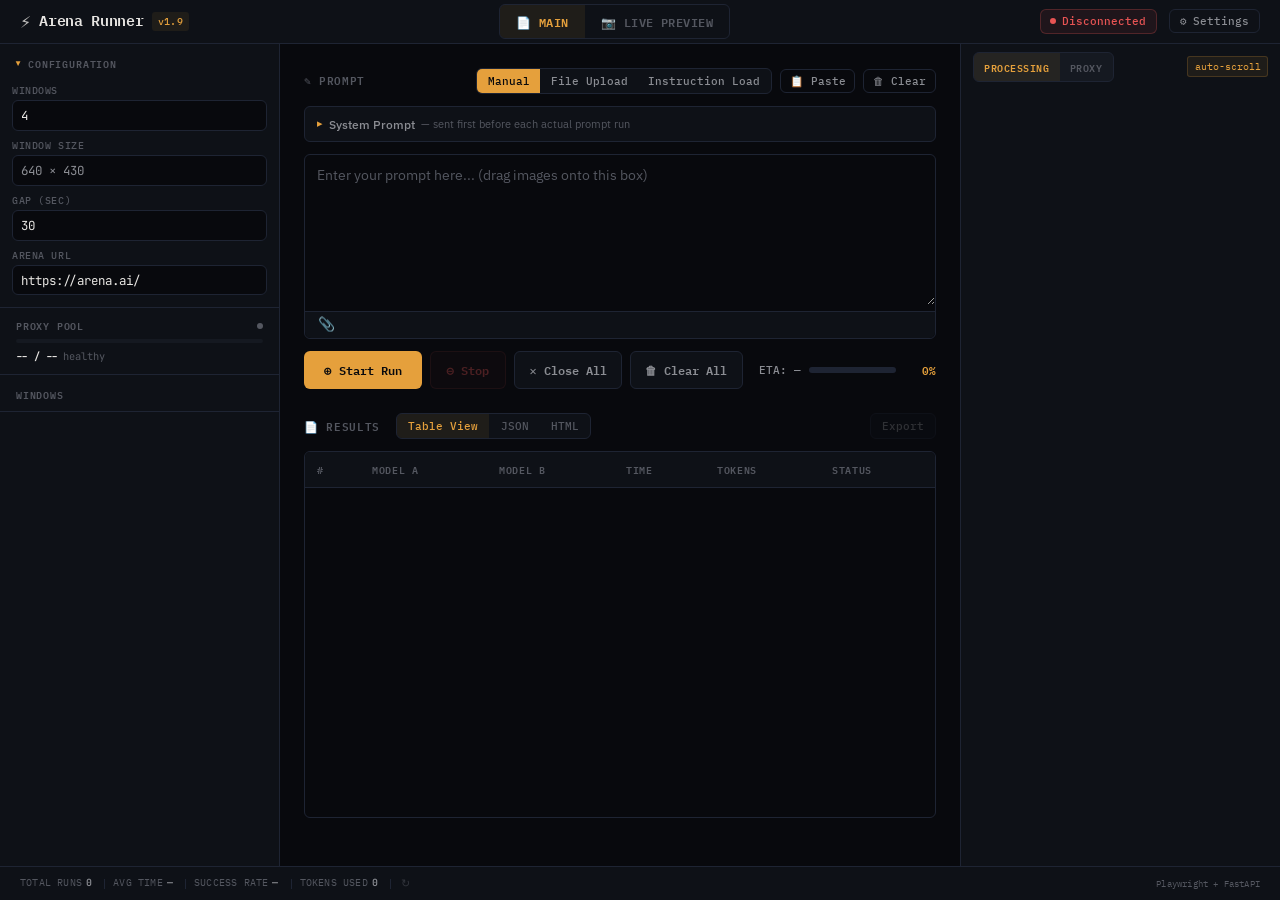
==== commit d489d71b: "feat: add batch aggregation feature for prompt processing" ====
--- a/templates/index.html
+++ b/templates/index.html
@@ -160,6 +160,11 @@
                 <span class="row-range-sep">&ndash;</span>
                 <input type="number" id="row-end" min="1" value="" placeholder="end" />
                 <span class="row-range-info" id="row-range-info"></span>
+              </div>
+              <div class="file-config-group file-config-range">
+                <span class="file-config-label">Batch Size</span>
+                <input type="number" id="batch-aggregate-size" min="1" value="1" placeholder="1" />
+                <span class="row-range-info" id="batch-aggregate-info"></span>
               </div>
             </div>
             <div class="file-preview" id="file-preview"></div>
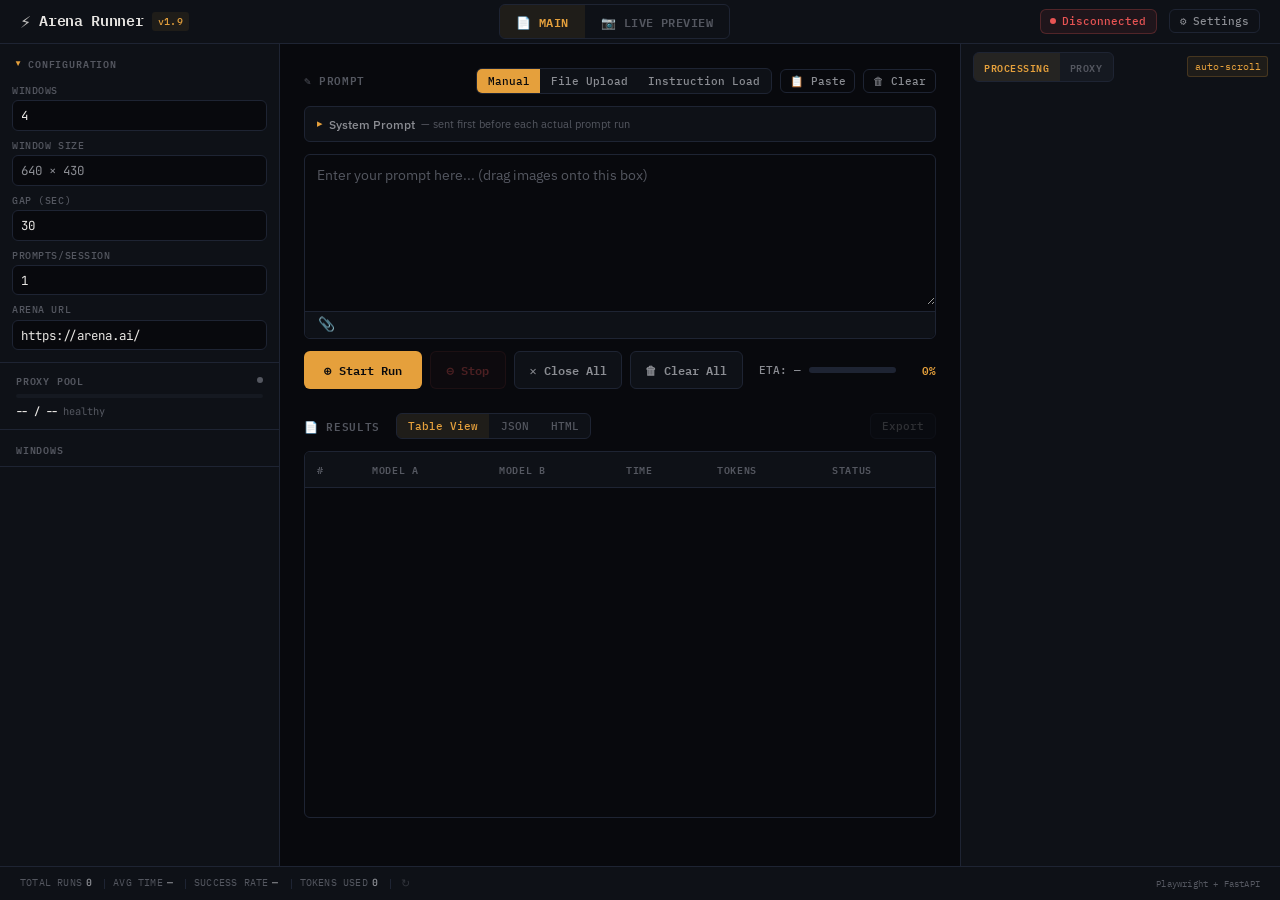
==== commit f13cbee1: "feat: add prompts per session configuration to StartRunRequest and UI" ====
--- a/templates/index.html
+++ b/templates/index.html
@@ -53,6 +53,10 @@
           <div class="config-field">
             <label>GAP (SEC)</label>
             <input type="number" id="submission-gap" value="30" min="5" max="300" />
+          </div>
+          <div class="config-field">
+            <label>PROMPTS/SESSION</label>
+            <input type="number" id="prompts-per-session" value="1" min="1" max="50" />
           </div>
           <div class="config-field">
             <label>ARENA URL</label>
--- a/static/style.css
+++ b/static/style.css
@@ -1512,6 +1512,7 @@
   cursor: pointer;
   transition: all 0.2s;
   position: relative;
+  user-select: none;
 }
 
 .tab:hover {
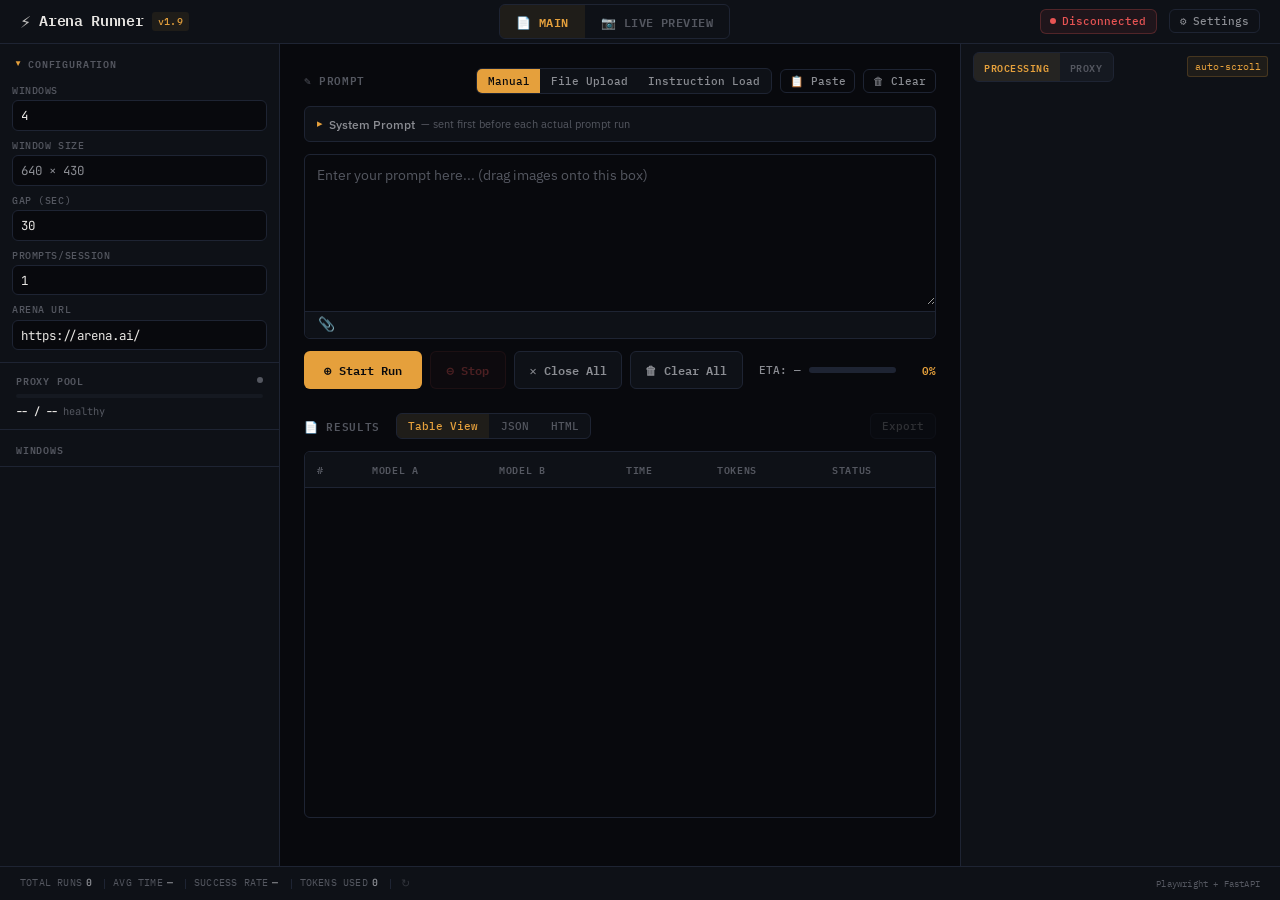
==== commit c87cfc4b: "updated window tiling and chat session bugs" ====
--- a/templates/index.html
+++ b/templates/index.html
@@ -56,7 +56,7 @@
           </div>
           <div class="config-field">
             <label>PROMPTS/SESSION</label>
-            <input type="number" id="prompts-per-session" value="1" min="1" max="50" />
+            <input type="number" id="prompts-per-session" value="1" min="1" max="50" title="1 means a new chat each batch. Increase this to reuse the same chat session, model selection, and one-time system prompt across multiple prompts." />
           </div>
           <div class="config-field">
             <label>ARENA URL</label>
@@ -480,7 +480,11 @@
           <summary>Display &amp; Tiling</summary>
           <div class="settings-grid">
             <div class="form-group">
-              <label for="monitor-count">Monitors</label>
+              <label for="start-monitor">Start Monitor</label>
+              <input type="number" id="start-monitor" value="1" min="1" max="8" />
+            </div>
+            <div class="form-group">
+              <label for="monitor-count">Monitors Used</label>
               <input type="number" id="monitor-count" value="1" min="1" max="8" />
             </div>
             <div class="form-group">
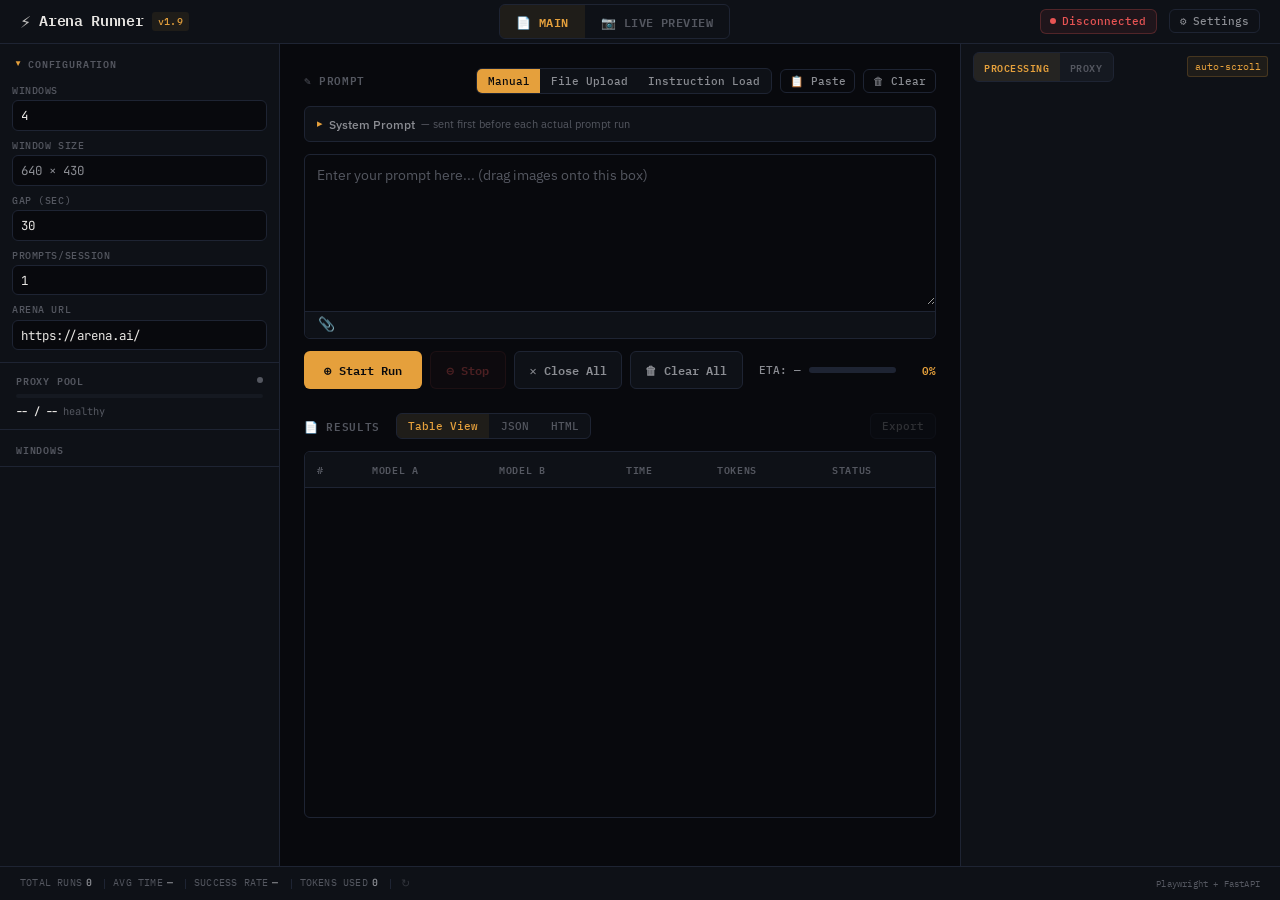
==== commit da24f788: "updated ip approach" ====
--- a/templates/index.html
+++ b/templates/index.html
@@ -434,7 +434,7 @@
                   </label>
                 </div>
               </div>
-              <button type="button" id="fetch-proxies-btn" class="btn-fetch-proxies">Fetch Free Proxies</button>
+              <button type="button" id="fetch-proxies-btn" class="btn-fetch-proxies">Load XLSX Proxies</button>
               <span id="proxy-fetch-status" class="proxy-status"></span>
             </div>
             <div class="form-group checkbox-group">
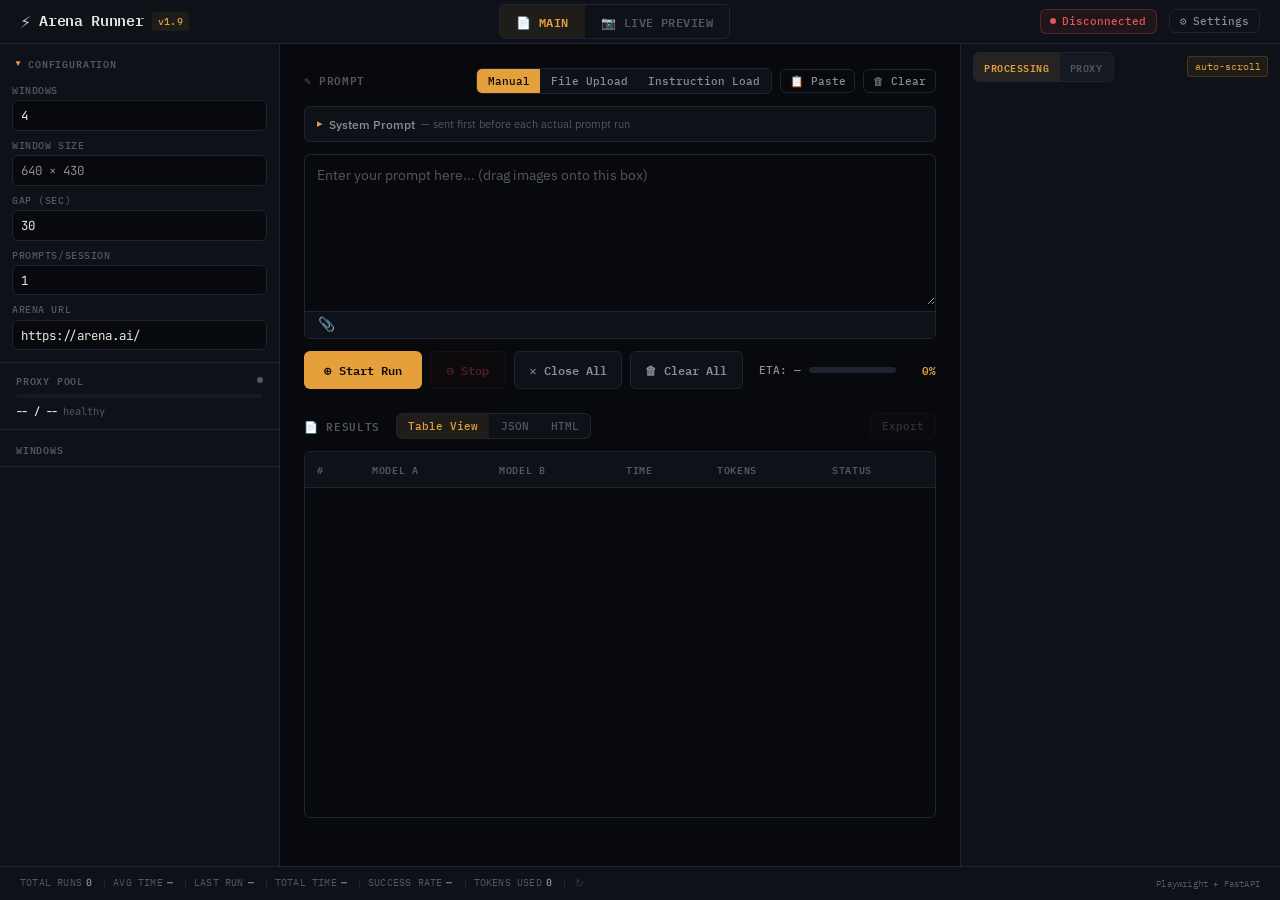
==== commit dd1bdb2b: "solved image upload bug" ====
--- a/templates/index.html
+++ b/templates/index.html
@@ -44,7 +44,7 @@
         <div class="config-fields">
           <div class="config-field">
             <label>WINDOWS</label>
-            <input type="number" id="window-count" value="4" min="1" max="12" />
+            <input type="number" id="window-count" value="4" min="1" />
           </div>
           <div class="config-field">
             <label>WINDOW SIZE</label>
@@ -308,7 +308,10 @@
           </div>
         </div>
         <div class="proxy-list" id="proxy-list"></div>
-        <div class="proxy-log-entries" id="proxy-log-entries"></div>
+        <details class="proxy-log-section" id="proxy-activity-section" open>
+          <summary>Activity</summary>
+          <div class="proxy-log-entries" id="proxy-log-entries"></div>
+        </details>
       </div>
     </aside>
 
@@ -327,6 +330,8 @@
     <div class="footer-stats">
       <span>TOTAL RUNS <strong id="stat-runs">0</strong></span>
       <span>AVG TIME <strong id="stat-avg-time">&mdash;</strong></span>
+      <span>LAST RUN <strong id="stat-last-run-time">&mdash;</strong></span>
+      <span>TOTAL TIME <strong id="stat-total-time">&mdash;</strong></span>
       <span>SUCCESS RATE <strong id="stat-success-rate">&mdash;</strong></span>
       <span>TOKENS USED <strong id="stat-tokens">0</strong></span>
       <button id="reset-stats-btn" title="Reset stats">&#x21bb;</button>
@@ -400,6 +405,27 @@
               <label>
                 <input type="checkbox" id="simultaneous-start" />
                 Prepare all windows in parallel, then submit one by one
+              </label>
+            </div>
+          </div>
+        </details>
+
+        <details class="settings-section">
+          <summary>Results</summary>
+          <div class="settings-grid">
+            <div class="form-group">
+              <label for="response-format">Expected Response Format</label>
+              <select id="response-format">
+                <option value="any">Any</option>
+                <option value="json">JSON</option>
+                <option value="html">HTML</option>
+                <option value="plain_text">Plain Text</option>
+              </select>
+            </div>
+            <div class="form-group checkbox-group">
+              <label>
+                <input type="checkbox" id="auto-download-complete" />
+                Auto-download Excel when run completes
               </label>
             </div>
           </div>
@@ -445,7 +471,11 @@
             </div>
             <div class="form-group" id="windows-per-proxy-group">
               <label for="windows-per-proxy">Windows per proxy IP</label>
-              <input type="number" id="windows-per-proxy" value="4" min="1" max="50" style="width: 70px;" />
+              <input type="number" id="windows-per-proxy" value="2" min="1" max="50" style="width: 70px;" />
+            </div>
+            <div class="form-group" id="proxy-cooldown-group">
+              <label for="proxy-cooldown-minutes">Problematic IP cooldown (min)</label>
+              <input type="number" id="proxy-cooldown-minutes" value="30" min="1" max="720" style="width: 90px;" />
             </div>
           </div>
           <!-- Proxy Pool Status -->
@@ -455,15 +485,13 @@
               <span id="proxy-pool-counts" class="proxy-pool-counts">-- / --</span>
             </div>
             <div class="proxy-pool-controls">
-              <button type="button" id="save-pool-btn" class="btn-pool">Save Pool</button>
-              <button type="button" id="load-pool-btn" class="btn-pool">Load Pool</button>
               <button type="button" id="check-pool-btn" class="btn-pool">Health Check</button>
               <label class="auto-refresh-label">
-                <input type="checkbox" id="auto-refresh-toggle" />
+                <input type="checkbox" id="auto-refresh-toggle" checked />
                 Auto-refresh
               </label>
               <label class="pool-max-label">
-                Every <input type="number" id="pool-refresh-interval" value="5" min="1" max="60" /> min
+                Every <input type="number" id="pool-refresh-interval" value="1" min="1" max="60" /> min
               </label>
               <label class="pool-max-label">
                 Max <input type="number" id="pool-max-size" value="50" min="1" max="500" />
--- a/static/style.css
+++ b/static/style.css
@@ -747,7 +747,77 @@
   margin-bottom: 0.4rem;
   display: flex;
   flex-direction: column;
-  gap: 0.2rem;
+  gap: 0.35rem;
+}
+
+.proxy-log-section,
+.proxy-list-section {
+  border: 1px solid var(--border);
+  border-radius: 8px;
+  overflow: hidden;
+  background: rgba(255, 255, 255, 0.02);
+}
+
+.proxy-log-section > summary,
+.proxy-list-section > summary {
+  font-family: var(--display);
+  font-size: 0.65rem;
+  font-weight: 600;
+  text-transform: uppercase;
+  letter-spacing: 0.06em;
+  color: var(--text);
+  padding: 0.5rem 0.6rem;
+  cursor: pointer;
+  user-select: none;
+  list-style: none;
+  display: flex;
+  align-items: center;
+  justify-content: space-between;
+  background: rgba(255, 255, 255, 0.03);
+}
+
+.proxy-log-section > summary::-webkit-details-marker,
+.proxy-list-section > summary::-webkit-details-marker {
+  display: none;
+}
+
+.proxy-log-section > summary::after,
+.proxy-list-section > summary::after {
+  content: "\25B6";
+  font-size: 0.55rem;
+  color: var(--muted);
+  transition: transform 0.2s ease;
+}
+
+.proxy-log-section[open] > summary::after,
+.proxy-list-section[open] > summary::after {
+  transform: rotate(90deg);
+}
+
+.proxy-log-section[open] > summary,
+.proxy-list-section[open] > summary {
+  border-bottom: 1px solid var(--border);
+}
+
+.proxy-section-count {
+  color: var(--text-dim);
+  font-family: var(--mono);
+  font-size: 0.62rem;
+  margin-left: 0.4rem;
+}
+
+.proxy-list-section-body {
+  padding: 0.35rem 0.55rem 0.45rem;
+  display: flex;
+  flex-direction: column;
+  gap: 0.15rem;
+}
+
+.proxy-section-empty {
+  font-family: var(--mono);
+  font-size: 0.62rem;
+  color: var(--text-dim);
+  padding: 0.15rem 0;
 }
 
 .proxy-row {
@@ -803,6 +873,7 @@
 }
 
 .proxy-log-entries {
+  padding: 0.45rem 0.6rem 0.55rem;
   font-family: var(--mono);
   font-size: 0.72rem;
   line-height: 1.6;
